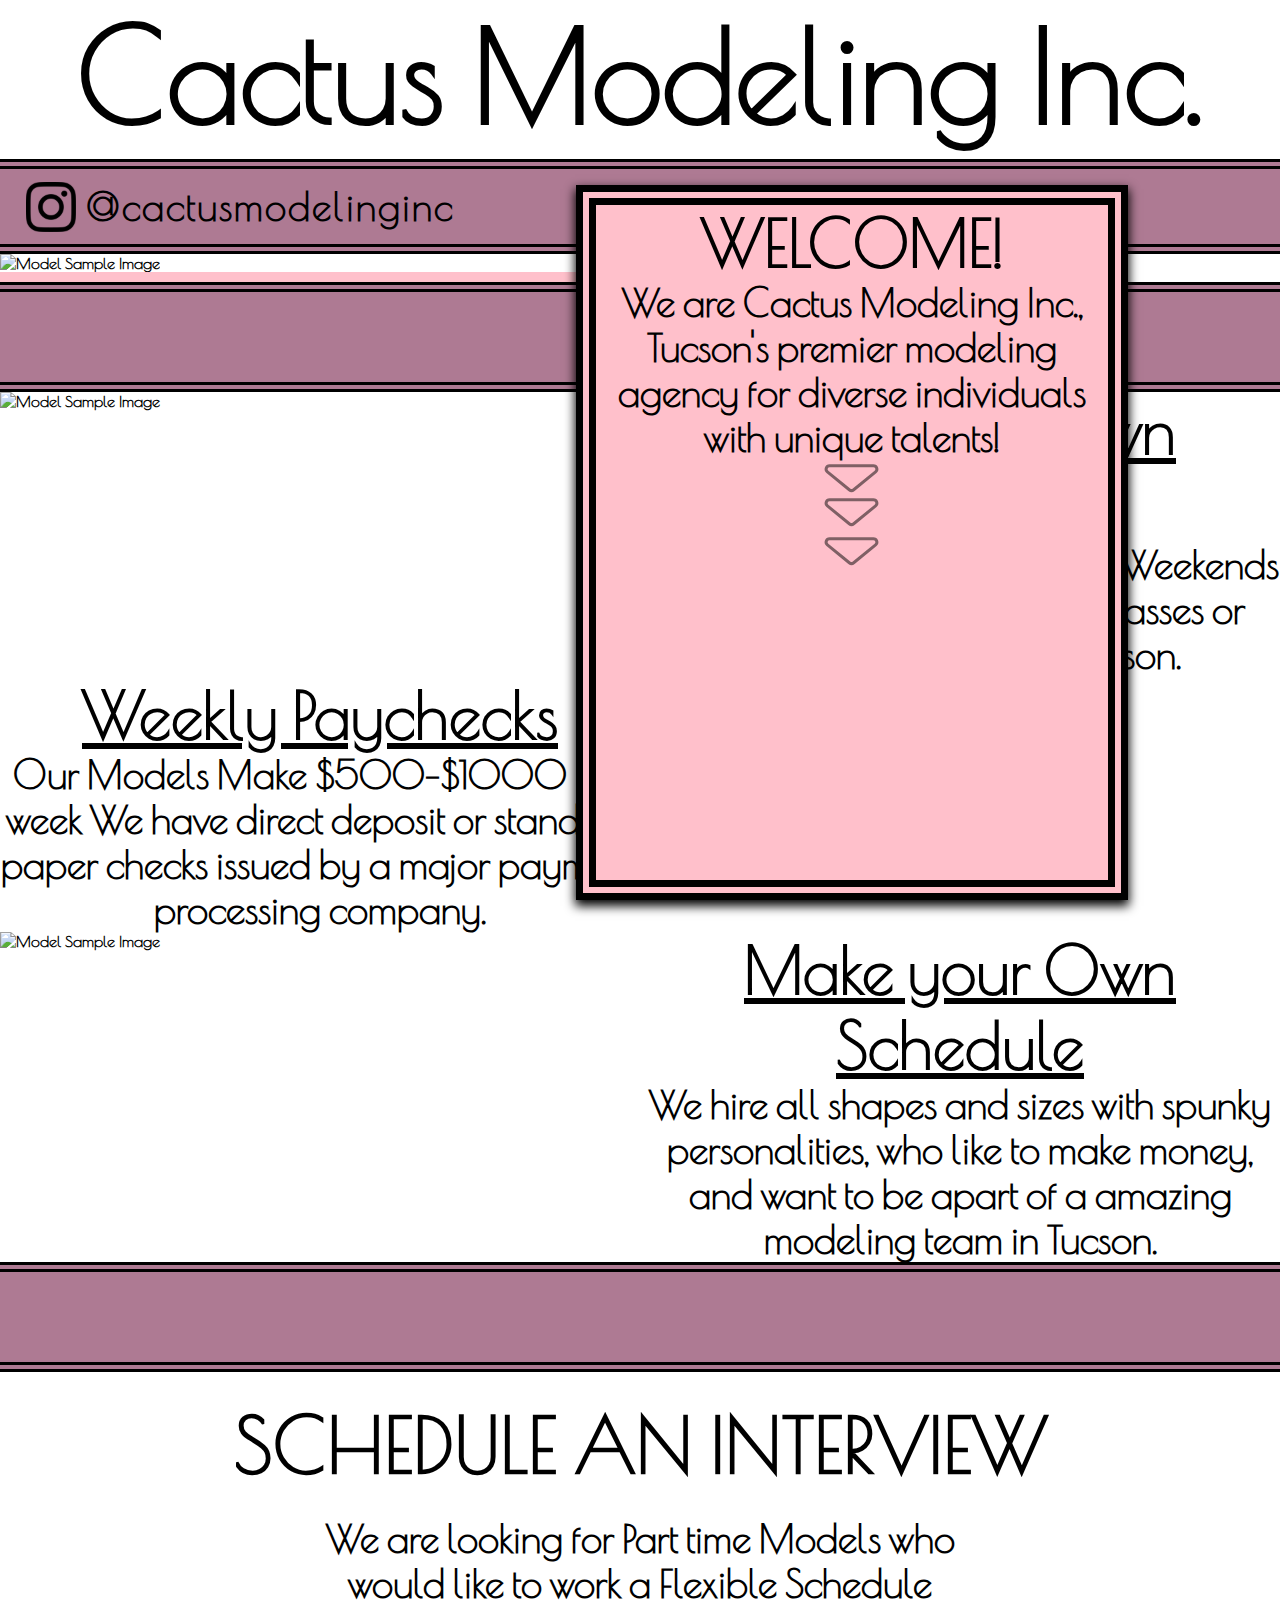
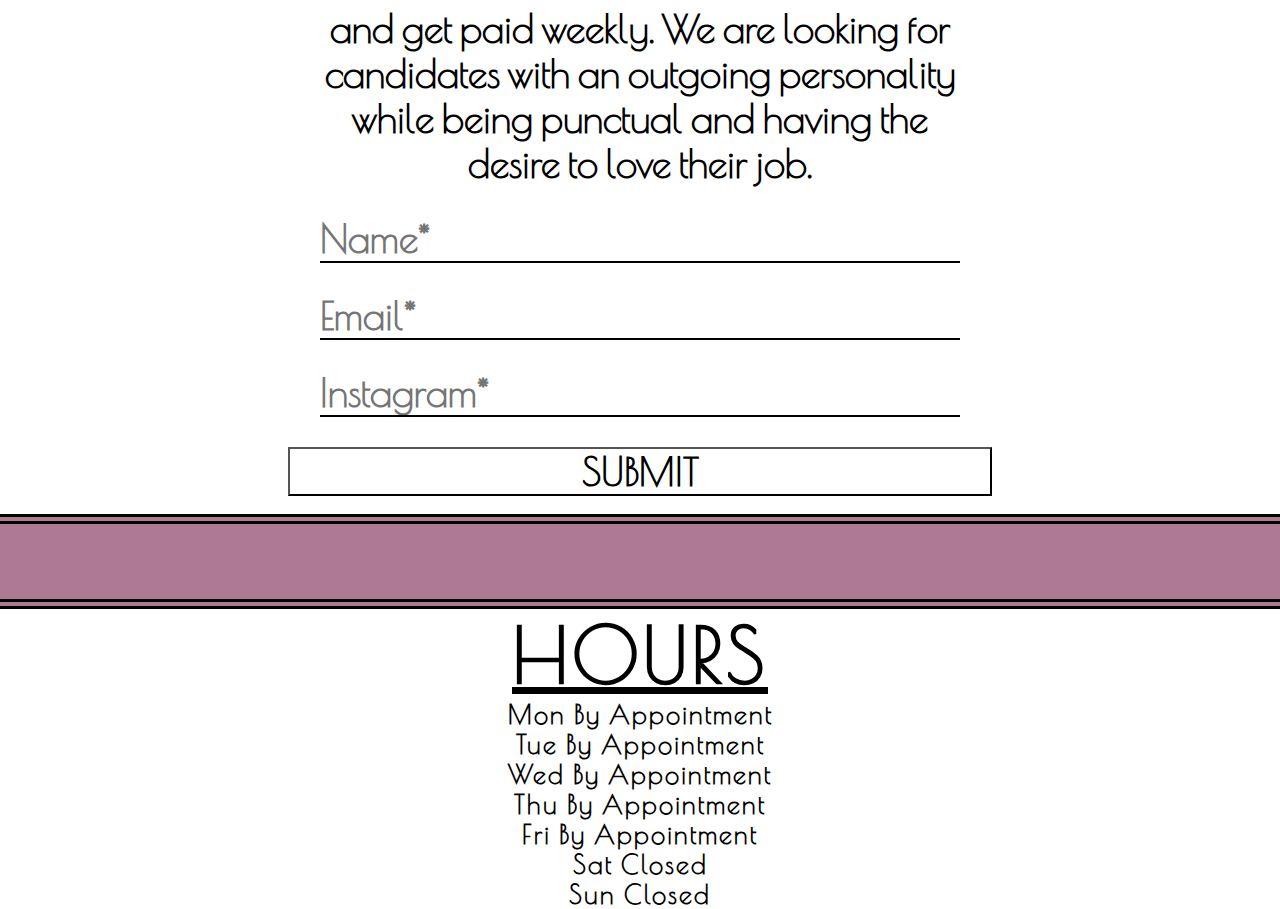
==== index.html @ cb3a9dfe "Init Commit" ====
<!DOCTYPE html>

<html>
    <head>
        <meta charset="utf-8">
        <meta http-equiv="X-UA-Compatible" content="IE=edge">
        <title>Cactus Modeling Redesign</title>
        <meta name="description" content="">
        <meta name="viewport" content="width=device-width, initial-scale=1">
        <link rel="stylesheet" href="styles.css">
        <link href="https://fonts.googleapis.com/css2?family=Poiret+One&display=swap" rel="stylesheet">
        <link rel="stylesheet" href="https://cdn.jsdelivr.net/npm/bootstrap@5.1.3/dist/css/bootstrap.min.css" integrity="sha384-1BmE4kWBq78iYhFldvKuhfTAU6auU8tT94WrHftjDbrCEXSU1oBoqyl2QvZ6jIW3" crossorigin="anonymous">
        <script src="https://cdn.jsdelivr.net/npm/bootstrap@5.1.3/dist/js/bootstrap.bundle.min.js" integrity="sha384-ka7Sk0Gln4gmtz2MlQnikT1wXgYsOg+OMhuP+IlRH9sENBO0LRn5q+8nbTov4+1p" crossorigin="anonymous"></script>
        <script src="https://cdnjs.cloudflare.com/ajax/libs/gsap/3.9.1/gsap.min.js"></script>
        <script src="https://code.jquery.com/jquery-3.6.0.min.js" integrity="sha256-/xUj+3OJU5yExlq6GSYGSHk7tPXikynS7ogEvDej/m4=" crossorigin="anonymous"></script>
        <script src="https://cdn.jsdelivr.net/npm/lax.js" ></script>
    </head>
    <body>

        <!-- Heading: Cactus Modeling Inc. -->
        <header>
            <h1>
                Cactus Modeling Inc.
            </h1>
        </header>

        <!-- Decorative Banner for Instagram logo and Handle -->
        <div class = 'bar'>
            <img src = "instaLogo.svg" style = "width: 50px; height: 50px;">
            <h1 style = 'letter-spacing: 2px; margin-left: 10px;'>@cactusmodelinginc</h1>
        </div>

    <!-- Main Head Grid -->

    <div class = 'mainGrid'>

        <!-- Found this to be easiest for separating the img for JS implementation -->
        <!-- THIS IMAGE IS RESPONSIVE TO PAGE SIZE (width) -->

        <div class = 'imgContainer'>
            <img id = 'mainImg'src = "https://img1.wsimg.com/isteam/stock/o30GPlr/:/rs=h:500,cg:true,m" alt="Model Sample Image">
        </div>


        <div class = "msgBlock" id = "msg">
            <h1>WELCOME!</h1>
            <p>We are Cactus Modeling Inc., Tucson's premier modeling agency for diverse individuals with unique talents!</p>
            <svg class = 'dwn' id = 'dwn'width="128" height="128" viewBox="0 0 128 128" fill="none" xmlns="http://www.w3.org/2000/svg">
                <path d="M65.7093 77.268L87.5846 59.4646C90.1393 57.3855 88.6691 53.25 85.3754 53.25H41.6246C38.3309 53.25 36.8607 57.3855 39.4154 59.4646L61.2907 77.268C62.5774 78.3152 64.4226 78.3152 65.7093 77.268Z" stroke="black" stroke-opacity="0.5" stroke-width="3"/>
                <path d="M65.7093 43.268L87.5846 25.4646C90.1393 23.3855 88.6691 19.25 85.3754 19.25H41.6246C38.3309 19.25 36.8607 23.3855 39.4154 25.4646L61.2907 43.268C62.5774 44.3152 64.4226 44.3152 65.7093 43.268Z" stroke="black" stroke-opacity="0.5" stroke-width="3"/>
                <path d="M65.7093 116.268L87.5846 98.4646C90.1393 96.3855 88.6691 92.25 85.3754 92.25H41.6246C38.3309 92.25 36.8607 96.3855 39.4154 98.4646L61.2907 116.268C62.5774 117.315 64.4226 117.315 65.7093 116.268Z" stroke="black" stroke-opacity="0.5" stroke-width="3"/>
                </svg>      
        </div>
    </div>

    <!-- End Main Grid -->
    <!-- Does not need to be a grid, this is merely due to deprecated code -->

    <!-- Bottom Decorative Bar -->

        <div class="bar" style="height: 10vh;"></div>

    <!-- Body Content -->
    <!-- Contains About information and is grid formatted -->

        <div class="bodyAbout">

            <!-- Section 1 -->

            <img id = 'schedImg' class = 'schedimg' src = 'https://img1.wsimg.com/isteam/stock/6mElWNk/:/rs=w:600,h:300,cg:true,m/cr=w:600,h:300' alt = 'Model Sample Image'>
            <div id = 'sched' class = 'sched'>
                <h4>Make your Own Schedule</h4>
                <article>We are open Days, Nights and Weekends and will work around your classes or other employment in Tucson.</article>
            </div>
    
            <!-- Section 2 -->

            <img id = 'payImg' class = 'payimg' src = 'https://scontent-lax3-2.xx.fbcdn.net/v/t1.6435-9/75317316_746072799243084_6083276147729104896_n.jpg?_nc_cat=103&ccb=1-5&_nc_sid=973b4a&_nc_ohc=EjS8cMcpNF8AX8g_B_d&_nc_ht=scontent-lax3-2.xx&oh=00_AT9akBZhqLbCrSh6t-KjuhTb-KrWsLMNj8kH-TI9qC4bhA&oe=6254D8BB'
                alt = 'Amazing Pay Banner'>
            <div id = 'pay' class = 'pay'>
                <h4>Weekly Paychecks</h4>
                <article>Our Models Make $500-$1000 per week We have direct deposit or standard paper checks issued by a major payment processing company.</article>
            </div>
            
            <!-- Section 3 -->
    
            <img id = 'typesImg' class = 'typesimg' src = 'https://img1.wsimg.com/isteam/stock/5943/:/cr=t:0%25,l:0%25,w:100%25,h:70%25/rs=w:600,h:300,cg:true'  alt = 'Model Sample Image'>
            <div id = 'types' class = 'types'>
                <h4>Make your Own Schedule</h4>
                <article>We hire all shapes and sizes with spunky personalities, who like to make money, and want to be apart of a amazing modeling team in Tucson. </article>
            </div>
        </div>

        <!-- I loved these bars, can you tell? Idk, they look nice! -->

        <div class="bar" style="height: 10vh; margin-bottom: 3vh;"></div>

        <!-- Form that will never get used because the company was shady -->
        <!-- 
            If redone, I would use a Mongon DB to store form submissions 
            Netlify is okay for this deprecated project for now
        -->
        
        <h1 id = 'formHead' style="text-align: center; margin-bottom: 3vh; font-size: 6vw;">SCHEDULE AN INTERVIEW</h1>
        <p id = 'formDesc' class = "contactFormSum">We are looking for Part time Models who would like to work a Flexible Schedule and get paid weekly. We are looking for candidates with an outgoing personality while being punctual and having the desire to love their job.</p>
        <form id = 'form' class = 'center col s1' name="contact" method="POST" data-netlify="true">
            <input type = 'text' class = "contactformInputs" style = 'width:50%; font-size: 25px; margin-top: 30px;' placeholder="Name*">
            <input type = 'text' class = "contactformInputs"  style = 'width:50%; font-size: 25px; margin-top: 30px;' placeholder= "Email*">
            <input type = 'text' class = "contactformInputs"  style = 'width:50%; font-size: 25px; margin-top: 30px;' placeholder="Instagram*">
            <button type = 'submit' class = "contactformSubmit" style=" margin-top: 30px;" placeholder="Name">SUBMIT</button>
        </form>
        
        <!-- ALL. THE. BARS! -->

        <div class = 'bar'></div>

        <!-- Extra info: Hours -->

        <ul class = "hoursList">
            <li><h1 style = "letter-spacing: 3px; text-decoration: underline;">HOURS</h1></li>
            <li>Mon By Appointment</li>
            <li>Tue By Appointment</li>
            <li>Wed By Appointment</li>
            <li>Thu By Appointment</li>
            <li>Fri By Appointment</li>
            <li>Sat Closed</li>
            <li>Sun Closed</li>
        </ul>
        
        <script src="main.js"></script>
    </body>
</html>
---- styles.css ----
*{
    margin: 0px;
    padding: 0px;
    font-weight: 900;
    font-family: 'Poiret One', cursive;
    font-weight: 900 !important;
}

/* Header */

header{
    width: 100%;
    height: fit-content;
    display: flex;
    justify-content: center;
    font-family: 'Poiret One', cursive;
}

header>h1{
    padding-inline-end: 1vw;
    padding-inline-start: 1vw;
    padding-block-end: 1vh;
    font-size: 10vw;
}

/* Image Container */

.imgContainer{
    width: 70%;
    border-right: 10px solid pink;
    border-bottom: 10px solid pink;
}
.msgBlock{
    width: 40%;
    height: 75%;
    background-color: pink;
    position: absolute;
    z-index: 99;
    bottom: 0%;
    left: 45%;
    border: 20px double black;
    font-family: 'Poiret One', cursive;
    font-size: 3vw !important;
    animation: fadeIn 2s;
    text-align: center;
    box-shadow: 0px 5px 10px 1px black;
}
.msgBlock>h1{
    font-size: 5vw;
}

/* The Infamous Bar!!! */

.bar{
    width: 100%;
    height: 75px;
    background-color: rgba(139,65,101, 0.7);
    display: flex;
    justify-content: left;
    align-items: center;
    border-top: 10px double black; border-bottom: 10px double  black;
}

.bar>img{
    margin-left: 2vw;
}
.bar>h1{
    font-size: 3vw !important;
}

/* Body Section */

.bodyAbout{
    display: grid;
    grid-template-columns: repeat(2, 1fr);
    grid-template-rows: auto auto auto;
    grid-template-areas:
    "schedimg sched"
    "pay payimg"
    "typesimg types"
    ;
    font-family: 'Poiret One', cursive;
}

/* Scheduling: Section 1 */

.schedimg{
    width: 100%;
    height: 100%;
    grid-area: schedimg;

}

.sched{
    width: 100%;
    height: auto;
    grid-area: sched;
    text-align: center;
}

/* Pay: Section 2 */

.payimg{
    width: 100%;
    height: 100%;
    height: fit-content;
    grid-area: payimg;

}

.pay{
    width: 100%;
    height: auto;
    grid-area: pay;
    text-align: center;
}

/* Diversity: Section 3 */

.typesimg{
    width: 100%;
    height: 100%;
    grid-area: typesimg;

}

.types{
    width: 100%;
    height: auto;
    grid-area: types;
    text-align: center;
}

/* Body Text Styling */
article{
    font-size: 3vw !important;
    font-weight: 900;
}

p{
    font-size: 3vw !important;
}

h4{
    text-decoration: underline;
    font-weight: 900;
    font-size: 5vw !important;
}

/* Now Useless Form */

.contactFormSum{
    text-align: center;
    width: 50%;
    position: relative;
    left: 25%;
    font-family: 'Poiret One', cursive;
    font-size: 25px;
}

form{
    display: flex;
    flex-wrap: wrap;
    justify-content: center space-between;
    align-items: center; 
    flex-direction: column;
}

.contactformInputs{
    width: 55%;
    height: 50px;
    background-color: rgba(255,255,255,0);
    font-family: 'Poiret One', cursive;
    font-size: 3vw !important;
    flex-basis: 50%;
    border: none;
    border-bottom: 2px solid black;
}

.contactformSubmit{
    width: 55%;
    height: fit-content;
    background-color: rgba(255,255,255,0);
    font-family: 'Poiret One', cursive;
    font-size: 3vw !important;
    margin-bottom: 2vh;
}

.contactformSubmit:hover{
    background-color: rgba(139,65,101, 0.3);
}


/* Hours List  */

.hoursList{
    font-family: 'Poiret One', cursive;
    font-size: 2vw;
    list-style: none;
    letter-spacing: 2px;
    text-align: center;
}
.hoursList>li>h1{
font-size: 6vw !important;
}

/* Scroll Arrow Position */

.dwn{
    position: relative;
    top: -3%;
}

/* Screen Responsivity */

@media only screen and (max-width: 1000px){

    .contactformInputs{
        width: 55%;
        height: 50px;
        background-color: rgba(255,255,255,0);
        font-family: 'Poiret One', cursive;
        font-size: 5vw !important;
        flex-basis: 50%;
        border: none;
        border-bottom: 2px solid black;
    }
    
    .contactformSubmit{
        width: 55%;
        height: fit-content;
        background-color: rgba(255,255,255,0);
        font-family: 'Poiret One', cursive;
        font-size: 5vw !important;
        margin-bottom: 2vh;
    }
    .msgBlock>h1{
        font-size: 10vw !important;
    }
    .bar>h1{
        font-size: 7vw !important;
    }
    h4{
        font-size: 10vw !important;
    }
    nav>.nav>.nav-item>.nav-link{
        font-size: 1rem;
        color: black !important;
    }
    nav{
        border: none !important;
    }
    .mainGrid{
        display: grid;
        grid-template-columns: 100%;
        grid-template-rows: auto auto;
        grid-template-areas:
        "mainImg"
        "msgBox"
        ;
    }
    .bodyAbout{
        display: grid;
        grid-template-columns: 100%;
        grid-template-rows: auto auto auto auto auto auto;
        grid-template-areas:
        "schedimg"
        "sched"
        "payimg"
        "pay"
        "typesimg"
        "types"
        ;
        font-family: 'Poiret One', cursive;
        text-align: justify;
    }
    .imgContainer{
        border: none;
        grid-area: mainImg;
        width: 100%;
        height: 100%;
    }
    .imgContainer>img{
        width: 100%;
        height: 100%;
    }
    .msgBlock{
        width: 100%;
        height: fit-content;
        background-color: pink;
        border: 20px double black;
        font-family: 'Poiret One', cursive;
        font-size: 5vw !important;
        animation: fadeIn 2s;
        text-align: center;
        line-height: unset;
        grid-area: msgBox !important;
        position: unset;
    }
    .bar:nth-of-type(3){
        margin-top: 10px;
    }
    article{
        font-size: 5vw !important;
    }
    P{
        font-size: 5vw !important;
    }
    .hoursList{
        font-size: 5vw !important;
    }
    .dwn{
        top: -10px;
    }
}
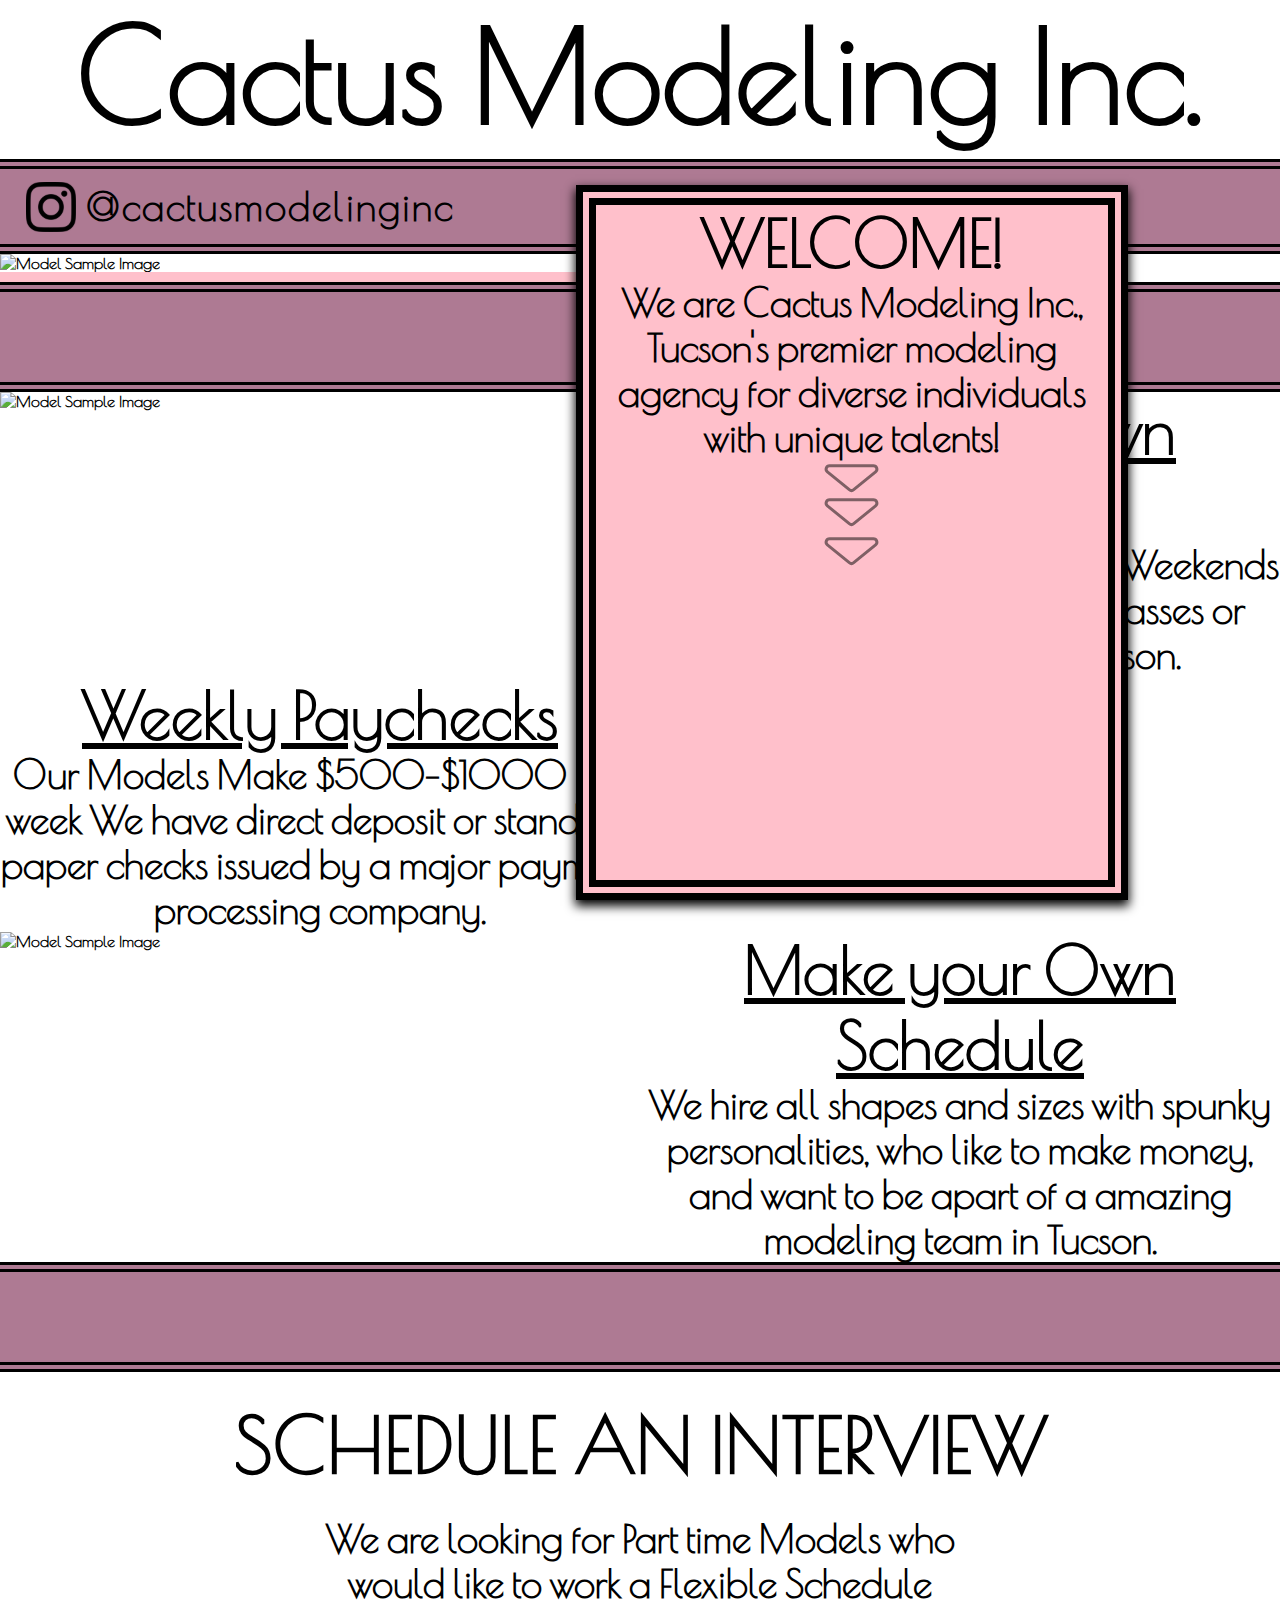
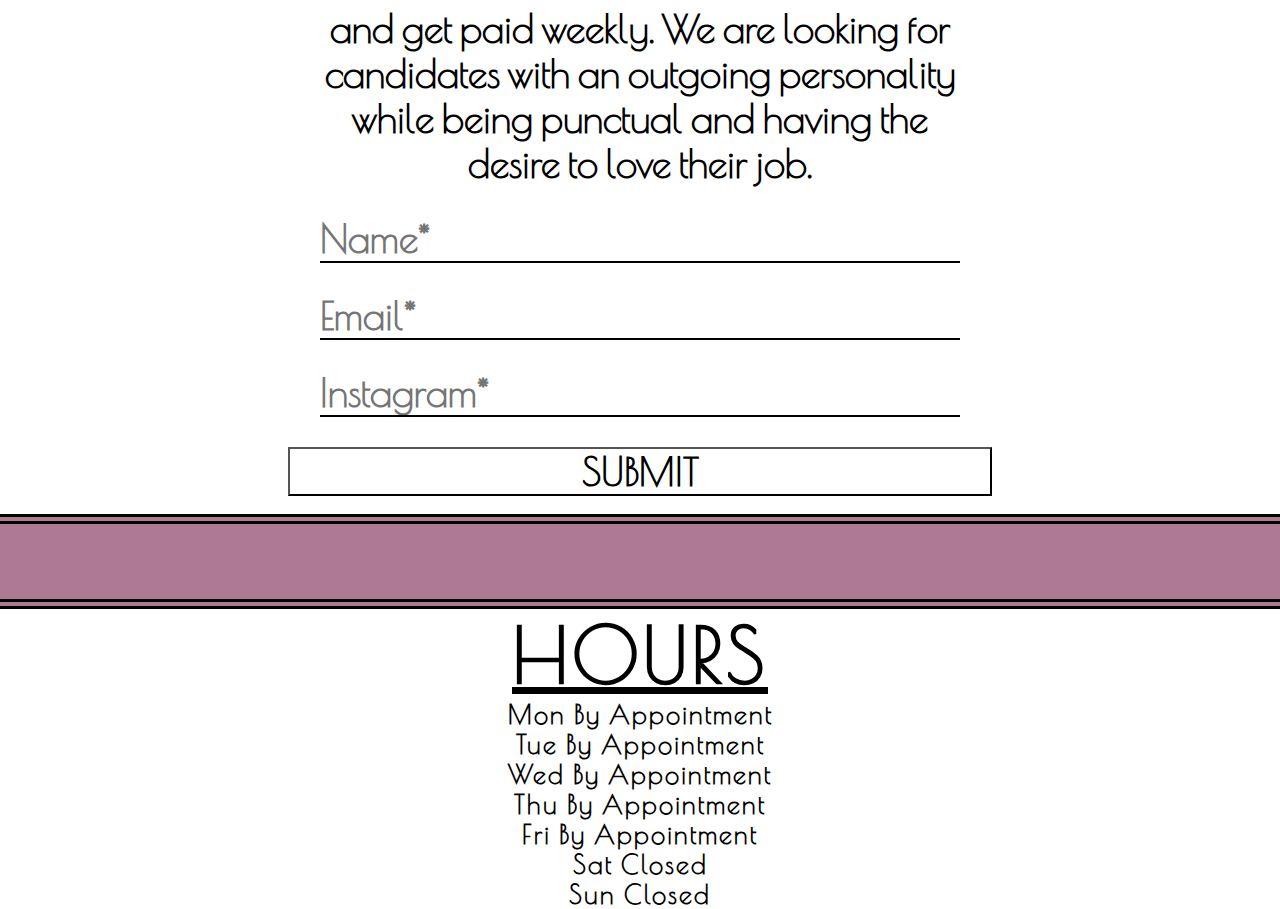
==== commit 1ea0d3f3: "Styles" ====
--- a/index.html
+++ b/index.html
@@ -7,7 +7,7 @@
         <title>Cactus Modeling Redesign</title>
         <meta name="description" content="">
         <meta name="viewport" content="width=device-width, initial-scale=1">
-        <link rel="stylesheet" href="styles.css">
+        <link rel="stylesheet" href="main.css">
         <link href="https://fonts.googleapis.com/css2?family=Poiret+One&display=swap" rel="stylesheet">
         <link rel="stylesheet" href="https://cdn.jsdelivr.net/npm/bootstrap@5.1.3/dist/css/bootstrap.min.css" integrity="sha384-1BmE4kWBq78iYhFldvKuhfTAU6auU8tT94WrHftjDbrCEXSU1oBoqyl2QvZ6jIW3" crossorigin="anonymous">
         <script src="https://cdn.jsdelivr.net/npm/bootstrap@5.1.3/dist/js/bootstrap.bundle.min.js" integrity="sha384-ka7Sk0Gln4gmtz2MlQnikT1wXgYsOg+OMhuP+IlRH9sENBO0LRn5q+8nbTov4+1p" crossorigin="anonymous"></script>
--- a/main.css
+++ b/main.css
@@ -0,0 +1,315 @@
+*{
+    margin: 0px;
+    padding: 0px;
+    font-weight: 900;
+    font-family: 'Poiret One', cursive;
+    font-weight: 900 !important;
+}
+
+/* Header */
+
+header{
+    width: 100%;
+    height: fit-content;
+    display: flex;
+    justify-content: center;
+    font-family: 'Poiret One', cursive;
+}
+
+header>h1{
+    padding-inline-end: 1vw;
+    padding-inline-start: 1vw;
+    padding-block-end: 1vh;
+    font-size: 10vw;
+}
+
+/* Image Container */
+
+.imgContainer{
+    width: 70%;
+    border-right: 10px solid pink;
+    border-bottom: 10px solid pink;
+}
+.msgBlock{
+    width: 40%;
+    height: 75%;
+    background-color: pink;
+    position: absolute;
+    z-index: 99;
+    bottom: 0%;
+    left: 45%;
+    border: 20px double black;
+    font-family: 'Poiret One', cursive;
+    font-size: 3vw !important;
+    animation: fadeIn 2s;
+    text-align: center;
+    box-shadow: 0px 5px 10px 1px black;
+}
+.msgBlock>h1{
+    font-size: 5vw;
+}
+
+/* The Infamous Bar!!! */
+
+.bar{
+    width: 100%;
+    height: 75px;
+    background-color: rgba(139,65,101, 0.7);
+    display: flex;
+    justify-content: left;
+    align-items: center;
+    border-top: 10px double black; border-bottom: 10px double  black;
+}
+
+.bar>img{
+    margin-left: 2vw;
+}
+.bar>h1{
+    font-size: 3vw !important;
+}
+
+/* Body Section */
+
+.bodyAbout{
+    display: grid;
+    grid-template-columns: repeat(2, 1fr);
+    grid-template-rows: auto auto auto;
+    grid-template-areas:
+    "schedimg sched"
+    "pay payimg"
+    "typesimg types"
+    ;
+    font-family: 'Poiret One', cursive;
+}
+
+/* Scheduling: Section 1 */
+
+.schedimg{
+    width: 100%;
+    height: 100%;
+    grid-area: schedimg;
+
+}
+
+.sched{
+    width: 100%;
+    height: auto;
+    grid-area: sched;
+    text-align: center;
+}
+
+/* Pay: Section 2 */
+
+.payimg{
+    width: 100%;
+    height: 100%;
+    height: fit-content;
+    grid-area: payimg;
+
+}
+
+.pay{
+    width: 100%;
+    height: auto;
+    grid-area: pay;
+    text-align: center;
+}
+
+/* Diversity: Section 3 */
+
+.typesimg{
+    width: 100%;
+    height: 100%;
+    grid-area: typesimg;
+
+}
+
+.types{
+    width: 100%;
+    height: auto;
+    grid-area: types;
+    text-align: center;
+}
+
+/* Body Text Styling */
+article{
+    font-size: 3vw !important;
+    font-weight: 900;
+}
+
+p{
+    font-size: 3vw !important;
+}
+
+h4{
+    text-decoration: underline;
+    font-weight: 900;
+    font-size: 5vw !important;
+}
+
+/* Now Useless Form */
+
+.contactFormSum{
+    text-align: center;
+    width: 50%;
+    position: relative;
+    left: 25%;
+    font-family: 'Poiret One', cursive;
+    font-size: 25px;
+}
+
+form{
+    display: flex;
+    flex-wrap: wrap;
+    justify-content: center space-between;
+    align-items: center; 
+    flex-direction: column;
+}
+
+.contactformInputs{
+    width: 55%;
+    height: 50px;
+    background-color: rgba(255,255,255,0);
+    font-family: 'Poiret One', cursive;
+    font-size: 3vw !important;
+    flex-basis: 50%;
+    border: none;
+    border-bottom: 2px solid black;
+}
+
+.contactformSubmit{
+    width: 55%;
+    height: fit-content;
+    background-color: rgba(255,255,255,0);
+    font-family: 'Poiret One', cursive;
+    font-size: 3vw !important;
+    margin-bottom: 2vh;
+}
+
+.contactformSubmit:hover{
+    background-color: rgba(139,65,101, 0.3);
+}
+
+
+/* Hours List  */
+
+.hoursList{
+    font-family: 'Poiret One', cursive;
+    font-size: 2vw;
+    list-style: none;
+    letter-spacing: 2px;
+    text-align: center;
+}
+.hoursList>li>h1{
+font-size: 6vw !important;
+}
+
+/* Scroll Arrow Position */
+
+.dwn{
+    position: relative;
+    top: -3%;
+}
+
+/* Screen Responsivity */
+
+@media only screen and (max-width: 1000px){
+
+    .contactformInputs{
+        width: 55%;
+        height: 50px;
+        background-color: rgba(255,255,255,0);
+        font-family: 'Poiret One', cursive;
+        font-size: 5vw !important;
+        flex-basis: 50%;
+        border: none;
+        border-bottom: 2px solid black;
+    }
+    
+    .contactformSubmit{
+        width: 55%;
+        height: fit-content;
+        background-color: rgba(255,255,255,0);
+        font-family: 'Poiret One', cursive;
+        font-size: 5vw !important;
+        margin-bottom: 2vh;
+    }
+    .msgBlock>h1{
+        font-size: 10vw !important;
+    }
+    .bar>h1{
+        font-size: 7vw !important;
+    }
+    h4{
+        font-size: 10vw !important;
+    }
+    nav>.nav>.nav-item>.nav-link{
+        font-size: 1rem;
+        color: black !important;
+    }
+    nav{
+        border: none !important;
+    }
+    .mainGrid{
+        display: grid;
+        grid-template-columns: 100%;
+        grid-template-rows: auto auto;
+        grid-template-areas:
+        "mainImg"
+        "msgBox"
+        ;
+    }
+    .bodyAbout{
+        display: grid;
+        grid-template-columns: 100%;
+        grid-template-rows: auto auto auto auto auto auto;
+        grid-template-areas:
+        "schedimg"
+        "sched"
+        "payimg"
+        "pay"
+        "typesimg"
+        "types"
+        ;
+        font-family: 'Poiret One', cursive;
+        text-align: justify;
+    }
+    .imgContainer{
+        border: none;
+        grid-area: mainImg;
+        width: 100%;
+        height: 100%;
+    }
+    .imgContainer>img{
+        width: 100%;
+        height: 100%;
+    }
+    .msgBlock{
+        width: 100%;
+        height: fit-content;
+        background-color: pink;
+        border: 20px double black;
+        font-family: 'Poiret One', cursive;
+        font-size: 5vw !important;
+        animation: fadeIn 2s;
+        text-align: center;
+        line-height: unset;
+        grid-area: msgBox !important;
+        position: unset;
+    }
+    .bar:nth-of-type(3){
+        margin-top: 10px;
+    }
+    article{
+        font-size: 5vw !important;
+    }
+    P{
+        font-size: 5vw !important;
+    }
+    .hoursList{
+        font-size: 5vw !important;
+    }
+    .dwn{
+        top: -10px;
+    }
+}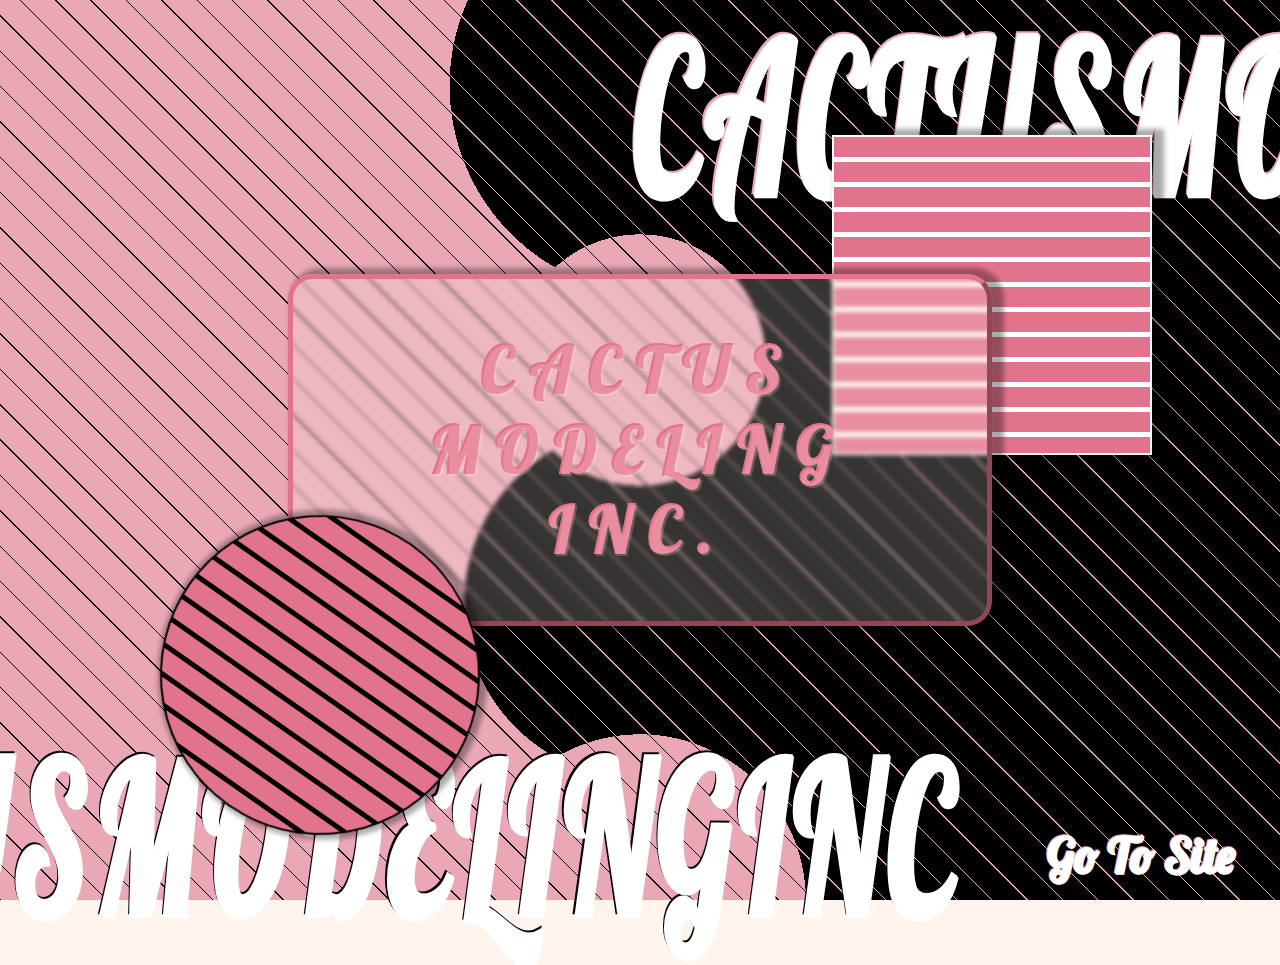
==== commit 16692153: "Fix" ====
--- a/index.html
+++ b/index.html
@@ -1,132 +1,41 @@
 <!DOCTYPE html>
-
 <html>
     <head>
         <meta charset="utf-8">
         <meta http-equiv="X-UA-Compatible" content="IE=edge">
-        <title>Cactus Modeling Redesign</title>
+        <title>CactusModelingInc. Redesign</title>
         <meta name="description" content="">
+        <script src="https://cdnjs.cloudflare.com/ajax/libs/jquery/3.6.0/jquery.min.js" integrity="sha512-894YE6QWD5I59HgZOGReFYm4dnWc1Qt5NtvYSaNcOP+u1T9qYdvdihz0PPSiiqn/+/3e7Jo4EaG7TubfWGUrMQ==" crossorigin="anonymous" referrerpolicy="no-referrer"></script>
         <meta name="viewport" content="width=device-width, initial-scale=1">
-        <link rel="stylesheet" href="main.css">
-        <link href="https://fonts.googleapis.com/css2?family=Poiret+One&display=swap" rel="stylesheet">
-        <link rel="stylesheet" href="https://cdn.jsdelivr.net/npm/bootstrap@5.1.3/dist/css/bootstrap.min.css" integrity="sha384-1BmE4kWBq78iYhFldvKuhfTAU6auU8tT94WrHftjDbrCEXSU1oBoqyl2QvZ6jIW3" crossorigin="anonymous">
-        <script src="https://cdn.jsdelivr.net/npm/bootstrap@5.1.3/dist/js/bootstrap.bundle.min.js" integrity="sha384-ka7Sk0Gln4gmtz2MlQnikT1wXgYsOg+OMhuP+IlRH9sENBO0LRn5q+8nbTov4+1p" crossorigin="anonymous"></script>
-        <script src="https://cdnjs.cloudflare.com/ajax/libs/gsap/3.9.1/gsap.min.js"></script>
-        <script src="https://code.jquery.com/jquery-3.6.0.min.js" integrity="sha256-/xUj+3OJU5yExlq6GSYGSHk7tPXikynS7ogEvDej/m4=" crossorigin="anonymous"></script>
-        <script src="https://cdn.jsdelivr.net/npm/lax.js" ></script>
+        <link rel="preconnect" href="https://fonts.googleapis.com">
+<link rel="preconnect" href="https://fonts.gstatic.com" crossorigin>
+<link href="https://fonts.googleapis.com/css2?family=Edu+VIC+WA+NT+Beginner&display=swap" rel="stylesheet">
+<link rel="preconnect" href="https://fonts.googleapis.com">
+<link rel="preconnect" href="https://fonts.gstatic.com" crossorigin>
+<link href="https://fonts.googleapis.com/css2?family=Lobster&display=swap" rel="stylesheet">
+        <link rel="stylesheet" href="./landing.css">
     </head>
     <body>
+        <div class = "landing-container">
+            <div class = "nav-container">
+                <ul class = "nav-list">
+                    <li><a href = "home.html" class = 'link'>Go To Site</a></li>
+                </ul>
+            </div>
+            <div class = 'landing-body'>
+                <div class = 'backdrop-container'>
+                </div>
+                <div class = 'img-container'>
+                    <h2>CACTUS<br>MODELING<br>INC.</h2>
+                </div>
 
-        <!-- Heading: Cactus Modeling Inc. -->
-        <header>
-            <h1>
-                Cactus Modeling Inc.
-            </h1>
-        </header>
-
-        <!-- Decorative Banner for Instagram logo and Handle -->
-        <div class = 'bar'>
-            <img src = "instaLogo.svg" style = "width: 50px; height: 50px;">
-            <h1 style = 'letter-spacing: 2px; margin-left: 10px;'>@cactusmodelinginc</h1>
+                <div class = 'backdrop-container-2'>
+                </div>
+            </div>
+            <h1>CACTUSMODELINGINC</h1>
+            <h1>CACTUSMODELINGINC</h1>
         </div>
-
-    <!-- Main Head Grid -->
-
-    <div class = 'mainGrid'>
-
-        <!-- Found this to be easiest for separating the img for JS implementation -->
-        <!-- THIS IMAGE IS RESPONSIVE TO PAGE SIZE (width) -->
-
-        <div class = 'imgContainer'>
-            <img id = 'mainImg'src = "https://img1.wsimg.com/isteam/stock/o30GPlr/:/rs=h:500,cg:true,m" alt="Model Sample Image">
-        </div>
-
-
-        <div class = "msgBlock" id = "msg">
-            <h1>WELCOME!</h1>
-            <p>We are Cactus Modeling Inc., Tucson's premier modeling agency for diverse individuals with unique talents!</p>
-            <svg class = 'dwn' id = 'dwn'width="128" height="128" viewBox="0 0 128 128" fill="none" xmlns="http://www.w3.org/2000/svg">
-                <path d="M65.7093 77.268L87.5846 59.4646C90.1393 57.3855 88.6691 53.25 85.3754 53.25H41.6246C38.3309 53.25 36.8607 57.3855 39.4154 59.4646L61.2907 77.268C62.5774 78.3152 64.4226 78.3152 65.7093 77.268Z" stroke="black" stroke-opacity="0.5" stroke-width="3"/>
-                <path d="M65.7093 43.268L87.5846 25.4646C90.1393 23.3855 88.6691 19.25 85.3754 19.25H41.6246C38.3309 19.25 36.8607 23.3855 39.4154 25.4646L61.2907 43.268C62.5774 44.3152 64.4226 44.3152 65.7093 43.268Z" stroke="black" stroke-opacity="0.5" stroke-width="3"/>
-                <path d="M65.7093 116.268L87.5846 98.4646C90.1393 96.3855 88.6691 92.25 85.3754 92.25H41.6246C38.3309 92.25 36.8607 96.3855 39.4154 98.4646L61.2907 116.268C62.5774 117.315 64.4226 117.315 65.7093 116.268Z" stroke="black" stroke-opacity="0.5" stroke-width="3"/>
-                </svg>      
-        </div>
-    </div>
-
-    <!-- End Main Grid -->
-    <!-- Does not need to be a grid, this is merely due to deprecated code -->
-
-    <!-- Bottom Decorative Bar -->
-
-        <div class="bar" style="height: 10vh;"></div>
-
-    <!-- Body Content -->
-    <!-- Contains About information and is grid formatted -->
-
-        <div class="bodyAbout">
-
-            <!-- Section 1 -->
-
-            <img id = 'schedImg' class = 'schedimg' src = 'https://img1.wsimg.com/isteam/stock/6mElWNk/:/rs=w:600,h:300,cg:true,m/cr=w:600,h:300' alt = 'Model Sample Image'>
-            <div id = 'sched' class = 'sched'>
-                <h4>Make your Own Schedule</h4>
-                <article>We are open Days, Nights and Weekends and will work around your classes or other employment in Tucson.</article>
-            </div>
-    
-            <!-- Section 2 -->
-
-            <img id = 'payImg' class = 'payimg' src = 'https://scontent-lax3-2.xx.fbcdn.net/v/t1.6435-9/75317316_746072799243084_6083276147729104896_n.jpg?_nc_cat=103&ccb=1-5&_nc_sid=973b4a&_nc_ohc=EjS8cMcpNF8AX8g_B_d&_nc_ht=scontent-lax3-2.xx&oh=00_AT9akBZhqLbCrSh6t-KjuhTb-KrWsLMNj8kH-TI9qC4bhA&oe=6254D8BB'
-                alt = 'Amazing Pay Banner'>
-            <div id = 'pay' class = 'pay'>
-                <h4>Weekly Paychecks</h4>
-                <article>Our Models Make $500-$1000 per week We have direct deposit or standard paper checks issued by a major payment processing company.</article>
-            </div>
-            
-            <!-- Section 3 -->
-    
-            <img id = 'typesImg' class = 'typesimg' src = 'https://img1.wsimg.com/isteam/stock/5943/:/cr=t:0%25,l:0%25,w:100%25,h:70%25/rs=w:600,h:300,cg:true'  alt = 'Model Sample Image'>
-            <div id = 'types' class = 'types'>
-                <h4>Make your Own Schedule</h4>
-                <article>We hire all shapes and sizes with spunky personalities, who like to make money, and want to be apart of a amazing modeling team in Tucson. </article>
-            </div>
-        </div>
-
-        <!-- I loved these bars, can you tell? Idk, they look nice! -->
-
-        <div class="bar" style="height: 10vh; margin-bottom: 3vh;"></div>
-
-        <!-- Form that will never get used because the company was shady -->
-        <!-- 
-            If redone, I would use a Mongon DB to store form submissions 
-            Netlify is okay for this deprecated project for now
-        -->
         
-        <h1 id = 'formHead' style="text-align: center; margin-bottom: 3vh; font-size: 6vw;">SCHEDULE AN INTERVIEW</h1>
-        <p id = 'formDesc' class = "contactFormSum">We are looking for Part time Models who would like to work a Flexible Schedule and get paid weekly. We are looking for candidates with an outgoing personality while being punctual and having the desire to love their job.</p>
-        <form id = 'form' class = 'center col s1' name="contact" method="POST" data-netlify="true">
-            <input type = 'text' class = "contactformInputs" style = 'width:50%; font-size: 25px; margin-top: 30px;' placeholder="Name*">
-            <input type = 'text' class = "contactformInputs"  style = 'width:50%; font-size: 25px; margin-top: 30px;' placeholder= "Email*">
-            <input type = 'text' class = "contactformInputs"  style = 'width:50%; font-size: 25px; margin-top: 30px;' placeholder="Instagram*">
-            <button type = 'submit' class = "contactformSubmit" style=" margin-top: 30px;" placeholder="Name">SUBMIT</button>
-        </form>
-        
-        <!-- ALL. THE. BARS! -->
-
-        <div class = 'bar'></div>
-
-        <!-- Extra info: Hours -->
-
-        <ul class = "hoursList">
-            <li><h1 style = "letter-spacing: 3px; text-decoration: underline;">HOURS</h1></li>
-            <li>Mon By Appointment</li>
-            <li>Tue By Appointment</li>
-            <li>Wed By Appointment</li>
-            <li>Thu By Appointment</li>
-            <li>Fri By Appointment</li>
-            <li>Sat Closed</li>
-            <li>Sun Closed</li>
-        </ul>
-        
-        <script src="main.js"></script>
+        <script src="landing.js"></script>
     </body>
 </html>--- a/landing.css
+++ b/landing.css
@@ -0,0 +1,251 @@
+*{
+    margin: 0px;
+    padding: 0px;
+    box-sizing: border-box;
+    font-family: 'Lobster', cursive;
+}
+body{
+    background-color:	#fff5ee;
+    overflow: hidden;
+}
+.landing-container{
+    background: 
+    repeating-linear-gradient(	45deg,		black, 			black 1px, transparent 1px, transparent 25px),
+    radial-gradient(circle at 50% 40%, #eaa8b7 0%,#eaa8b7 15%, transparent 15%, transparent 100%),
+    radial-gradient(circle at 50% 100%, #eaa8b7 0%,#eaa8b7 15%, transparent 15%, transparent 100%),
+
+    repeating-linear-gradient(	45deg,		#eaa8b7, 			#eaa8b7 2px, transparent 2px, transparent 25px),
+    radial-gradient(circle at 51.5% 9.5%, black 0%, black 20%, transparent 10%, transparent 100%),
+    radial-gradient(circle at 50% 67%, black 0%, black 20%, transparent 10%, transparent 100%),
+    linear-gradient(90deg,	#eaa8b7 0%, 	#eaa8b7 50%, black 50%, black 100%);
+    
+    ;
+    width: 100%;
+    display: grid;
+    grid-template-columns: 1;
+    grid-template-rows: 90vh 10vh;
+}
+.img-container{
+    display: flex;
+    align-items: center;
+    width: 50vw;
+    border: 5px outset #e2738c;
+    aspect-ratio: 2;
+    position: absolute;
+    left: 50%;
+    top: 50%;
+    z-index: 2;
+    box-shadow: 7px -1px 5px 5px rgba(0, 0, 0, 0.333)    ;
+    transform: translate(-50%, -50%);
+    background-color: #fff5ee36;
+    backdrop-filter: blur(2px);
+    border-radius: 25px;
+}
+.img-container>h2{
+    font-size: 5em;
+    width: 100%;
+    text-align: center;
+    color: transparent;
+    text-shadow: 1px 1px #fff5ee36, -1px -1px #e2738c;
+    letter-spacing: 0.25em;
+}
+h1{
+    z-index: 0;
+    color: white;
+    font-size: 8rem;
+    position: absolute;
+    left: -20%;
+    bottom: 0%;
+    transform: scaleY(2) scaleX(1.25);
+    letter-spacing: 0.05em;
+    text-shadow: 1px 1px white, -1px -1px black;
+}
+h1:nth-of-type(2n){
+    transform: scaleY(2) scaleX(1.25);
+    left: 60%;
+    bottom:80%;
+    z-index: 0;
+    text-shadow: 1px 1px white, -1px -1px #eaa8b7;
+}
+.landing-img:before{
+    width: 50vw;
+    aspect-ratio: 1;
+    content: "";
+    background-color: red;
+}
+.nav-container{
+    grid-column: 1;
+    grid-row: 2;
+    display: flex;
+    flex-direction: row;
+    align-items: center;
+    background-color: transparent;
+    color: white;
+    justify-self: flex-end;
+    margin-right: 2.5%;
+    font-size: 3rem;
+    padding: 1%;
+}
+.backdrop-container{
+    box-shadow: 2px -2px 5px 5px rgba(0, 0, 0, 0.333)    ;
+    border-radius: 50%;
+    z-index: 3;
+    position: absolute;
+    left: 25%;
+    top: 75%;
+    transform: translate(-50%, -50%) rotate(35deg);
+    content: '';
+    width: 15vw;
+    aspect-ratio: 1;
+    border: 2px solid black;
+    background: repeating-linear-gradient(		#e2738c, 		#e2738c 20px, black 20px, black 25px);
+}
+.backdrop-container-2{
+    box-shadow: 7px -1px 5px 5px rgba(0, 0, 0, 0.333)    ;
+    z-index: 1;
+    position: absolute;
+    left: 65%;
+    top: 15%;
+    content: '';
+    width: 15vw;
+    aspect-ratio: 1;
+    border: 2px solid white;
+    background: repeating-linear-gradient(		#e2738c, 		#e2738c 20px, white 20px, white 25px);
+}
+.nav-list{
+    list-style: none;
+}
+.nav-list>li{
+    font-weight: 1000;
+}
+.nav-list>li>.link{
+    text-decoration: none;
+    color: white;
+    transition: all 150ms ease-in-out;
+    text-shadow: 1px 1px white, -1px -1px #eaa8b7;
+
+}
+.nav-list>li>.link:hover{
+    color: #e2738c !important;
+}
+.nav-list>li>.link:visited{
+    color: white;
+}
+.landing-body{
+    grid-column: 1;
+    grid-row: 1;
+}
+
+@media only screen and (max-width: 1780px){
+    h1{
+        font-size: 7em;
+    }
+}
+@media only screen and (max-width: 1780px){
+    h1{
+        font-size: 7em;
+    }
+}
+@media only screen and (max-width: 1600px){
+    h1{
+        font-size: 6.5em !important;
+    }
+    .img-container>h2{
+        font-size: 4em;
+    }
+    .backdrop-container, .backdrop-container-2{
+        width: 25vw;
+    }
+    .img-container{
+        width: 55vw;
+    }
+}
+@media only screen and (max-width: 1220px){
+    h1{
+        font-size: 5.5em !important;
+    }
+    .backdrop-container{
+        left: 25%;
+        top: 65%;
+    }
+    .backdrop-container-2{
+        top: 20%;
+    }
+    .img-container>h2{
+        font-size: 3em;
+    }
+}
+@media only screen and (max-width: 1080px){
+    h1{
+        bottom: 15%;
+    }
+    h1:nth-of-type(2n){
+        top: 10%;
+    }
+
+}
+@media only screen and (max-width: 880px){
+    h1{
+        font-size: 7em;
+    }
+    .backdrop-container{
+        left: 20%;
+        top: 70%;
+    }
+    .backdrop-container-2{
+        top: 25%;
+        left: 70%;
+    }
+    .img-container{
+        width: 55vw;
+        aspect-ratio: 1;
+        background-position: 50% 50%;
+    }
+}
+@media only screen and (max-width: 880px){
+    h1{
+        left: -47%;
+    }
+    h1:nth-of-type(2n){
+        left: 30%;
+    }
+
+}
+@media only screen and (max-width: 700px){
+    h1{
+        left: -55%;
+    }
+    h1:nth-of-type(2n){
+        left: 55%;
+    }
+    .landing-container{
+        background: 
+        repeating-linear-gradient(	45deg,		black, 			black 1px, transparent 1px, transparent 25px),
+        radial-gradient(circle at 50% 40%, #eaa8b7 0%,#eaa8b7 15%, transparent 15%, transparent 100%),
+        radial-gradient(circle at 50% 100%, #eaa8b7 0%,#eaa8b7 15%, transparent 15%, transparent 100%),
+    
+        repeating-linear-gradient(	45deg,		#eaa8b7, 			#eaa8b7 2px, transparent 2px, transparent 25px),
+        radial-gradient(circle at 51.5% 9.5%, black 0%, black 25%, transparent 10%, transparent 100%),
+        radial-gradient(circle at 50% 67%, black 0%, black 25%, transparent 10%, transparent 100%),
+        linear-gradient(90deg,	#eaa8b7 0%, 	#eaa8b7 50%, black 50%, black 100%);
+        
+        ;
+    }
+}
+
+@media only screen and (max-width: 600px){
+    .backdrop-container{
+        left: 20%;
+        top: 70%;
+        width: 45vw;
+    }
+    .backdrop-container-2{
+        width: 45vw;
+        top: 20%;
+        left: 55%;
+    }
+    .img-container{
+        width: 65vw;
+        aspect-ratio: 1;
+    }
+}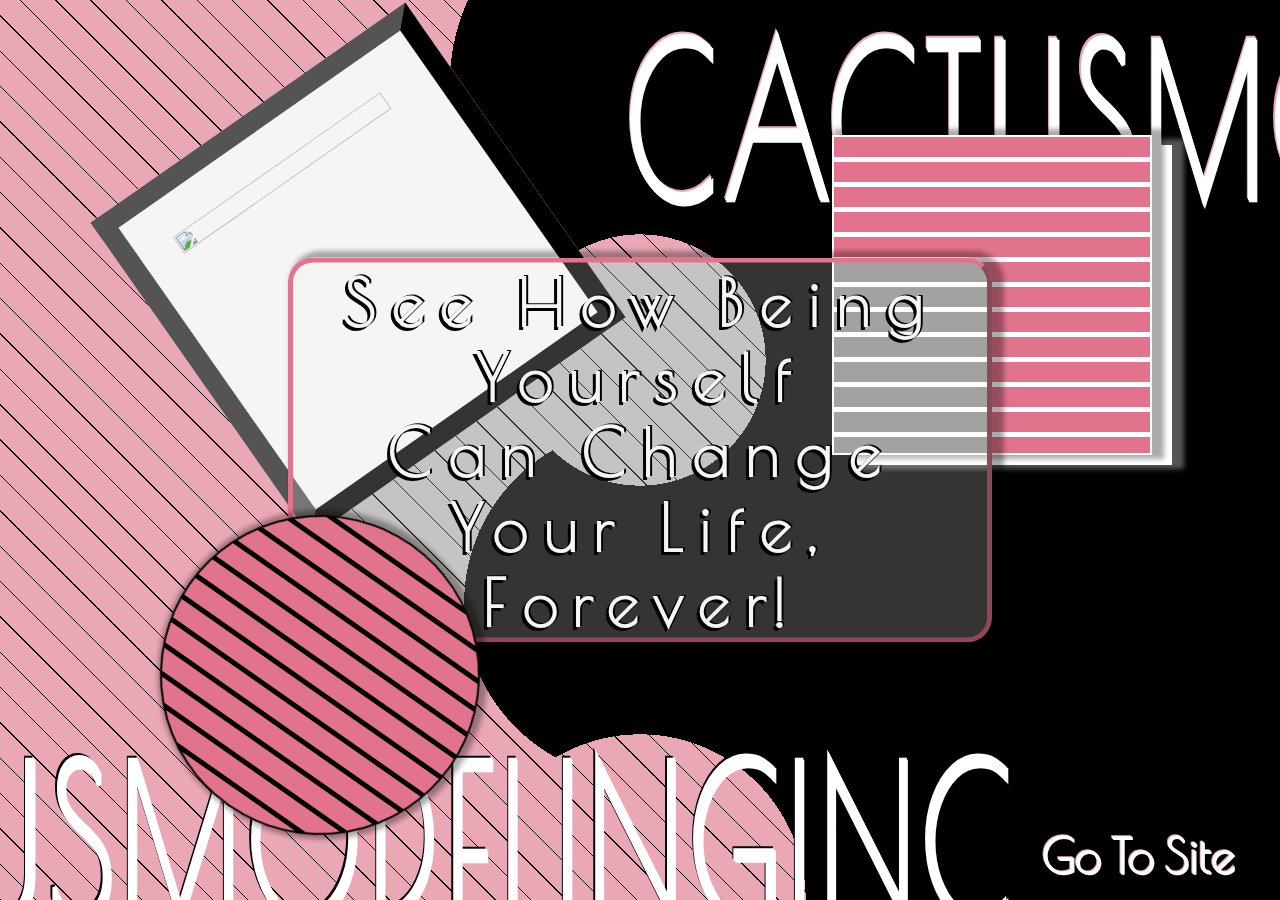
==== commit 2494e00c: "Landing Resp" ====
--- a/index.html
+++ b/index.html
@@ -12,7 +12,10 @@
 <link href="https://fonts.googleapis.com/css2?family=Edu+VIC+WA+NT+Beginner&display=swap" rel="stylesheet">
 <link rel="preconnect" href="https://fonts.googleapis.com">
 <link rel="preconnect" href="https://fonts.gstatic.com" crossorigin>
-<link href="https://fonts.googleapis.com/css2?family=Lobster&display=swap" rel="stylesheet">
+<link href="https://fonts.googleapis.com/css2?family=Edu+TAS+Beginner&display=swap" rel="stylesheet">
+<link rel="stylesheet" href="main.css">
+<link href="https://fonts.googleapis.com/css2?family=Poiret+One&display=swap" rel="stylesheet">
+<link rel="stylesheet" href="https://cdn.jsdelivr.net/npm/bootstrap@5.1.3/dist/css/bootstrap.min.css" integrity="sha384-1BmE4kWBq78iYhFldvKuhfTAU6auU8tT94WrHftjDbrCEXSU1oBoqyl2QvZ6jIW3" crossorigin="anonymous">
         <link rel="stylesheet" href="./landing.css">
     </head>
     <body>
@@ -26,9 +29,14 @@
                 <div class = 'backdrop-container'>
                 </div>
                 <div class = 'img-container'>
-                    <h2>CACTUS<br>MODELING<br>INC.</h2>
+                    <h2>See How Being Yourself
+                        <br>
+                        Can Change Your Life, Forever!
+                    </h2>
                 </div>
-
+                <div class = 'img-sqr'>
+                    <img src = "https://img1.wsimg.com/isteam/stock/6mElWNk/:/rs=w:600,h:600,cg:true,m/cr=w:600,h:600">
+                </div>
                 <div class = 'backdrop-container-2'>
                 </div>
             </div>
--- a/main.css
+++ b/main.css
@@ -0,0 +1,315 @@
+*{
+    margin: 0px;
+    padding: 0px;
+    font-weight: 900;
+    font-family: 'Poiret One', cursive;
+    font-weight: 900 !important;
+}
+
+/* Header */
+
+header{
+    width: 100%;
+    height: fit-content;
+    display: flex;
+    justify-content: center;
+    font-family: 'Poiret One', cursive;
+}
+
+header>h1{
+    padding-inline-end: 1vw;
+    padding-inline-start: 1vw;
+    padding-block-end: 1vh;
+    font-size: 10vw;
+}
+
+/* Image Container */
+
+.imgContainer{
+    width: 70%;
+    border-right: 10px solid pink;
+    border-bottom: 10px solid pink;
+}
+.msgBlock{
+    width: 40%;
+    height: 75%;
+    background-color: pink;
+    position: absolute;
+    z-index: 99;
+    bottom: 0%;
+    left: 45%;
+    border: 20px double black;
+    font-family: 'Poiret One', cursive;
+    font-size: 3vw !important;
+    animation: fadeIn 2s;
+    text-align: center;
+    box-shadow: 0px 5px 10px 1px black;
+}
+.msgBlock>h1{
+    font-size: 5vw;
+}
+
+/* The Infamous Bar!!! */
+
+.bar{
+    width: 100%;
+    height: 75px;
+    background-color: rgba(139,65,101, 0.7);
+    display: flex;
+    justify-content: left;
+    align-items: center;
+    border-top: 10px double black; border-bottom: 10px double  black;
+}
+
+.bar>img{
+    margin-left: 2vw;
+}
+.bar>h1{
+    font-size: 3vw !important;
+}
+
+/* Body Section */
+
+.bodyAbout{
+    display: grid;
+    grid-template-columns: repeat(2, 1fr);
+    grid-template-rows: auto auto auto;
+    grid-template-areas:
+    "schedimg sched"
+    "pay payimg"
+    "typesimg types"
+    ;
+    font-family: 'Poiret One', cursive;
+}
+
+/* Scheduling: Section 1 */
+
+.schedimg{
+    width: 100%;
+    height: 100%;
+    grid-area: schedimg;
+
+}
+
+.sched{
+    width: 100%;
+    height: auto;
+    grid-area: sched;
+    text-align: center;
+}
+
+/* Pay: Section 2 */
+
+.payimg{
+    width: 100%;
+    height: 100%;
+    height: fit-content;
+    grid-area: payimg;
+
+}
+
+.pay{
+    width: 100%;
+    height: auto;
+    grid-area: pay;
+    text-align: center;
+}
+
+/* Diversity: Section 3 */
+
+.typesimg{
+    width: 100%;
+    height: 100%;
+    grid-area: typesimg;
+
+}
+
+.types{
+    width: 100%;
+    height: auto;
+    grid-area: types;
+    text-align: center;
+}
+
+/* Body Text Styling */
+article{
+    font-size: 3vw !important;
+    font-weight: 900;
+}
+
+p{
+    font-size: 3vw !important;
+}
+
+h4{
+    text-decoration: underline;
+    font-weight: 900;
+    font-size: 5vw !important;
+}
+
+/* Now Useless Form */
+
+.contactFormSum{
+    text-align: center;
+    width: 50%;
+    position: relative;
+    left: 25%;
+    font-family: 'Poiret One', cursive;
+    font-size: 25px;
+}
+
+form{
+    display: flex;
+    flex-wrap: wrap;
+    justify-content: center space-between;
+    align-items: center; 
+    flex-direction: column;
+}
+
+.contactformInputs{
+    width: 55%;
+    height: 50px;
+    background-color: rgba(255,255,255,0);
+    font-family: 'Poiret One', cursive;
+    font-size: 3vw !important;
+    flex-basis: 50%;
+    border: none;
+    border-bottom: 2px solid black;
+}
+
+.contactformSubmit{
+    width: 55%;
+    height: fit-content;
+    background-color: rgba(255,255,255,0);
+    font-family: 'Poiret One', cursive;
+    font-size: 3vw !important;
+    margin-bottom: 2vh;
+}
+
+.contactformSubmit:hover{
+    background-color: rgba(139,65,101, 0.3);
+}
+
+
+/* Hours List  */
+
+.hoursList{
+    font-family: 'Poiret One', cursive;
+    font-size: 2vw;
+    list-style: none;
+    letter-spacing: 2px;
+    text-align: center;
+}
+.hoursList>li>h1{
+font-size: 6vw !important;
+}
+
+/* Scroll Arrow Position */
+
+.dwn{
+    position: relative;
+    top: -3%;
+}
+
+/* Screen Responsivity */
+
+@media only screen and (max-width: 1000px){
+
+    .contactformInputs{
+        width: 55%;
+        height: 50px;
+        background-color: rgba(255,255,255,0);
+        font-family: 'Poiret One', cursive;
+        font-size: 5vw !important;
+        flex-basis: 50%;
+        border: none;
+        border-bottom: 2px solid black;
+    }
+    
+    .contactformSubmit{
+        width: 55%;
+        height: fit-content;
+        background-color: rgba(255,255,255,0);
+        font-family: 'Poiret One', cursive;
+        font-size: 5vw !important;
+        margin-bottom: 2vh;
+    }
+    .msgBlock>h1{
+        font-size: 10vw !important;
+    }
+    .bar>h1{
+        font-size: 7vw !important;
+    }
+    h4{
+        font-size: 10vw !important;
+    }
+    nav>.nav>.nav-item>.nav-link{
+        font-size: 1rem;
+        color: black !important;
+    }
+    nav{
+        border: none !important;
+    }
+    .mainGrid{
+        display: grid;
+        grid-template-columns: 100%;
+        grid-template-rows: auto auto;
+        grid-template-areas:
+        "mainImg"
+        "msgBox"
+        ;
+    }
+    .bodyAbout{
+        display: grid;
+        grid-template-columns: 100%;
+        grid-template-rows: auto auto auto auto auto auto;
+        grid-template-areas:
+        "schedimg"
+        "sched"
+        "payimg"
+        "pay"
+        "typesimg"
+        "types"
+        ;
+        font-family: 'Poiret One', cursive;
+        text-align: justify;
+    }
+    .imgContainer{
+        border: none;
+        grid-area: mainImg;
+        width: 100%;
+        height: 100%;
+    }
+    .imgContainer>img{
+        width: 100%;
+        height: 100%;
+    }
+    .msgBlock{
+        width: 100%;
+        height: fit-content;
+        background-color: pink;
+        border: 20px double black;
+        font-family: 'Poiret One', cursive;
+        font-size: 5vw !important;
+        animation: fadeIn 2s;
+        text-align: center;
+        line-height: unset;
+        grid-area: msgBox !important;
+        position: unset;
+    }
+    .bar:nth-of-type(3){
+        margin-top: 10px;
+    }
+    article{
+        font-size: 5vw !important;
+    }
+    P{
+        font-size: 5vw !important;
+    }
+    .hoursList{
+        font-size: 5vw !important;
+    }
+    .dwn{
+        top: -10px;
+    }
+}--- a/landing.css
+++ b/landing.css
@@ -2,19 +2,23 @@
     margin: 0px;
     padding: 0px;
     box-sizing: border-box;
-    font-family: 'Lobster', cursive;
+    font-family: 'Poiret One', cursive;
 }
 body{
     background-color:	#fff5ee;
-    overflow: hidden;
+}
+.landing-body{
+    overflow:hidden !important;
+
 }
 .landing-container{
+    position: relative;
+    overflow: hidden !important;
     background: 
     repeating-linear-gradient(	45deg,		black, 			black 1px, transparent 1px, transparent 25px),
     radial-gradient(circle at 50% 40%, #eaa8b7 0%,#eaa8b7 15%, transparent 15%, transparent 100%),
     radial-gradient(circle at 50% 100%, #eaa8b7 0%,#eaa8b7 15%, transparent 15%, transparent 100%),
 
-    repeating-linear-gradient(	45deg,		#eaa8b7, 			#eaa8b7 2px, transparent 2px, transparent 25px),
     radial-gradient(circle at 51.5% 9.5%, black 0%, black 20%, transparent 10%, transparent 100%),
     radial-gradient(circle at 50% 67%, black 0%, black 20%, transparent 10%, transparent 100%),
     linear-gradient(90deg,	#eaa8b7 0%, 	#eaa8b7 50%, black 50%, black 100%);
@@ -38,7 +42,7 @@
     box-shadow: 7px -1px 5px 5px rgba(0, 0, 0, 0.333)    ;
     transform: translate(-50%, -50%);
     background-color: #fff5ee36;
-    backdrop-filter: blur(2px);
+    backdrop-filter: hue-rotate(90deg) grayscale();
     border-radius: 25px;
 }
 .img-container>h2{
@@ -46,8 +50,30 @@
     width: 100%;
     text-align: center;
     color: transparent;
-    text-shadow: 1px 1px #fff5ee36, -1px -1px #e2738c;
+    text-shadow: 2px 1px whitesmoke, -1px 4px black, 4px 0px black;
     letter-spacing: 0.25em;
+}
+.img-sqr{
+    padding: 2.5%;
+    border: 20px outset black;
+    background-color: white;
+    position: absolute;
+    z-index: 1;
+    width: 30%;
+    left:28%;
+    top: 30%;
+    transform: translate(-50%,-50%) rotate(-35deg);;
+    content: "";
+    aspect-ratio: 1;
+    background-color: whitesmoke;
+}
+.img-sqr>img{
+    position: relative;
+    width: 95%;
+    aspect-ratio: 1;
+    left: 50%;
+    top: 50%;
+    transform: translate(-50%, -50%);
 }
 h1{
     z-index: 0;
@@ -101,6 +127,7 @@
     background: repeating-linear-gradient(		#e2738c, 		#e2738c 20px, black 20px, black 25px);
 }
 .backdrop-container-2{
+    filter:drop-shadow(20px 10px white);
     box-shadow: 7px -1px 5px 5px rgba(0, 0, 0, 0.333)    ;
     z-index: 1;
     position: absolute;
@@ -163,6 +190,9 @@
 @media only screen and (max-width: 1220px){
     h1{
         font-size: 5.5em !important;
+    }
+    .img-sqr{
+        width: 50%;
     }
     .backdrop-container{
         left: 25%;
@@ -224,7 +254,6 @@
         radial-gradient(circle at 50% 40%, #eaa8b7 0%,#eaa8b7 15%, transparent 15%, transparent 100%),
         radial-gradient(circle at 50% 100%, #eaa8b7 0%,#eaa8b7 15%, transparent 15%, transparent 100%),
     
-        repeating-linear-gradient(	45deg,		#eaa8b7, 			#eaa8b7 2px, transparent 2px, transparent 25px),
         radial-gradient(circle at 51.5% 9.5%, black 0%, black 25%, transparent 10%, transparent 100%),
         radial-gradient(circle at 50% 67%, black 0%, black 25%, transparent 10%, transparent 100%),
         linear-gradient(90deg,	#eaa8b7 0%, 	#eaa8b7 50%, black 50%, black 100%);
@@ -235,9 +264,12 @@
 
 @media only screen and (max-width: 600px){
     .backdrop-container{
-        left: 20%;
+        left: 10%;
         top: 70%;
         width: 45vw;
+    }
+    .img-sqr{
+        width: 60%;
     }
     .backdrop-container-2{
         width: 45vw;
@@ -245,7 +277,11 @@
         left: 55%;
     }
     .img-container{
-        width: 65vw;
+        width: 85vw;
+        padding: 5% !important;
         aspect-ratio: 1;
     }
+    .img-container>h2{
+        font-size: 2.5em;
+    }
 }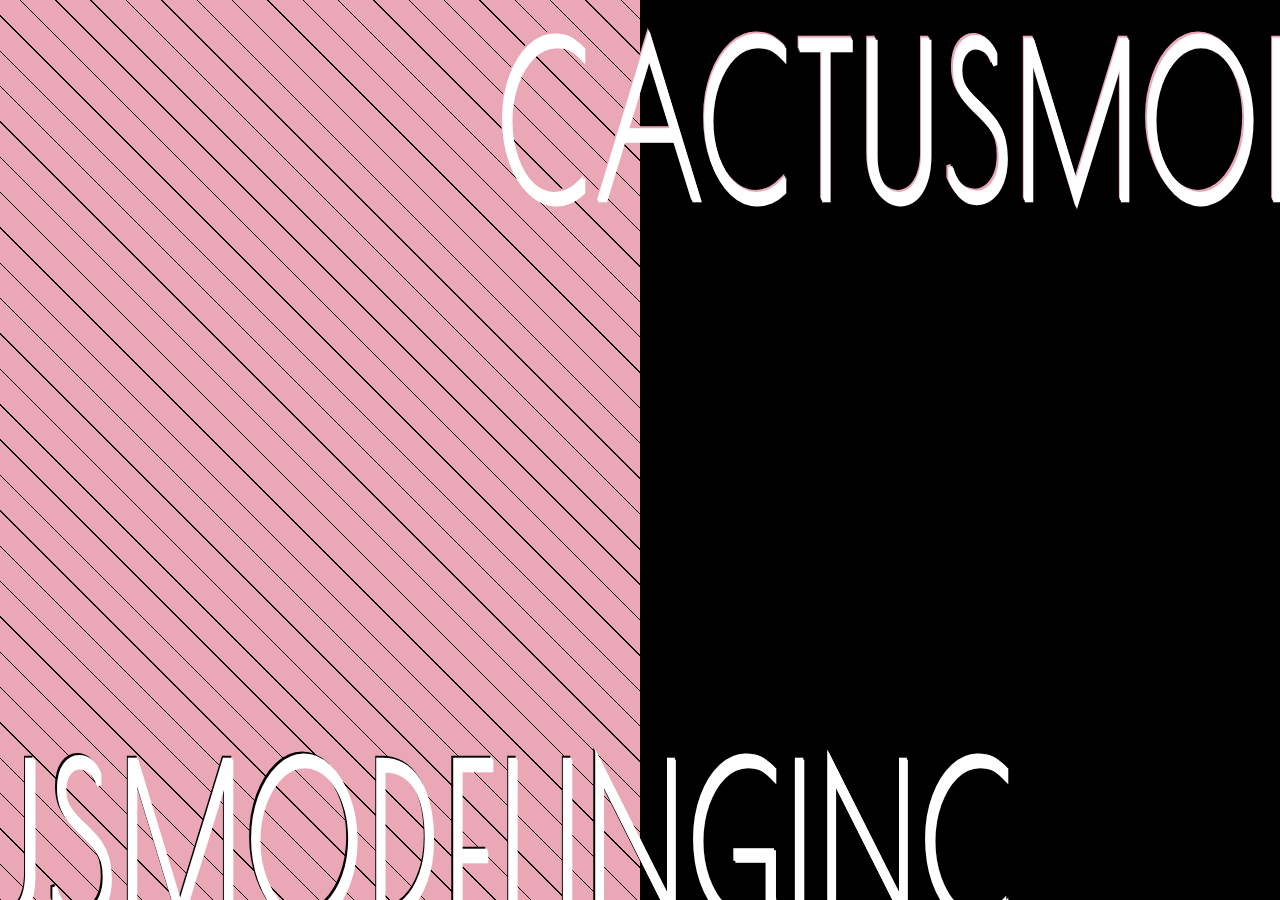
==== commit 5bea4ba6: "Final Style Edits" ====
--- a/index.html
+++ b/index.html
@@ -22,18 +22,18 @@
         <div class = "landing-container">
             <div class = "nav-container">
                 <ul class = "nav-list">
-                    <li><a href = "home.html" class = 'link'>Go To Site</a></li>
+                    <li>See how being yourself can change your life, forever!</li>
+                    <li><a href = "./home/home.html" class = 'link'>Enter Site!</a></li>
                 </ul>
             </div>
             <div class = 'landing-body'>
-                <div class = 'backdrop-container'>
-                </div>
+<!-- 
                 <div class = 'img-container'>
                     <h2>See How Being Yourself
                         <br>
                         Can Change Your Life, Forever!
                     </h2>
-                </div>
+                </div> -->
                 <div class = 'img-sqr'>
                     <img src = "https://img1.wsimg.com/isteam/stock/6mElWNk/:/rs=w:600,h:600,cg:true,m/cr=w:600,h:600">
                 </div>
--- a/landing.css
+++ b/landing.css
@@ -16,11 +16,6 @@
     overflow: hidden !important;
     background: 
     repeating-linear-gradient(	45deg,		black, 			black 1px, transparent 1px, transparent 25px),
-    radial-gradient(circle at 50% 40%, #eaa8b7 0%,#eaa8b7 15%, transparent 15%, transparent 100%),
-    radial-gradient(circle at 50% 100%, #eaa8b7 0%,#eaa8b7 15%, transparent 15%, transparent 100%),
-
-    radial-gradient(circle at 51.5% 9.5%, black 0%, black 20%, transparent 10%, transparent 100%),
-    radial-gradient(circle at 50% 67%, black 0%, black 20%, transparent 10%, transparent 100%),
     linear-gradient(90deg,	#eaa8b7 0%, 	#eaa8b7 50%, black 50%, black 100%);
     
     ;
@@ -41,7 +36,7 @@
     z-index: 2;
     box-shadow: 7px -1px 5px 5px rgba(0, 0, 0, 0.333)    ;
     transform: translate(-50%, -50%);
-    background-color: #fff5ee36;
+    background-color: #fff5ee95;
     backdrop-filter: hue-rotate(90deg) grayscale();
     border-radius: 25px;
 }
@@ -49,8 +44,7 @@
     font-size: 5em;
     width: 100%;
     text-align: center;
-    color: transparent;
-    text-shadow: 2px 1px whitesmoke, -1px 4px black, 4px 0px black;
+    text-shadow: 2px 1px black, 0px 0px black, 4px 0px black;
     letter-spacing: 0.25em;
 }
 .img-sqr{
@@ -66,6 +60,8 @@
     content: "";
     aspect-ratio: 1;
     background-color: whitesmoke;
+    opacity: 0;
+    animation: fadeIn 500ms ease-in-out forwards;
 }
 .img-sqr>img{
     position: relative;
@@ -74,6 +70,42 @@
     left: 50%;
     top: 50%;
     transform: translate(-50%, -50%);
+}
+
+@keyframes slideInFromLeft {
+    0%{
+        left: -1050%;
+    }
+    100%{
+        left: -20%;
+    }
+    
+}
+@keyframes slideInFromRight {
+    0%{
+        left: 1050%;
+    }
+    100%{
+        left: 50%;
+    }
+    
+}
+
+@keyframes fallIntoPlace{
+    0%{
+        transform: scale(2);
+    }
+    100%{
+        opacity: 1;
+        transform: scale(1);
+    }
+}
+
+
+@keyframes fadeIn{
+    100%{
+        opacity: 1;
+    }
 }
 h1{
     z-index: 0;
@@ -85,13 +117,15 @@
     transform: scaleY(2) scaleX(1.25);
     letter-spacing: 0.05em;
     text-shadow: 1px 1px white, -1px -1px black;
+    animation: slideInFromLeft 500ms ease-in-out forwards;
 }
 h1:nth-of-type(2n){
     transform: scaleY(2) scaleX(1.25);
-    left: 60%;
+    left: 50%;
     bottom:80%;
     z-index: 0;
     text-shadow: 1px 1px white, -1px -1px #eaa8b7;
+    animation: slideInFromRight 500ms ease-in-out forwards;
 }
 .landing-img:before{
     width: 50vw;
@@ -127,33 +161,48 @@
     background: repeating-linear-gradient(		#e2738c, 		#e2738c 20px, black 20px, black 25px);
 }
 .backdrop-container-2{
-    filter:drop-shadow(20px 10px white);
-    box-shadow: 7px -1px 5px 5px rgba(0, 0, 0, 0.333)    ;
+    box-shadow: 7px -1px 5px 5px rgba(0, 0, 0, 0.333), 3px -1px 3px 3px rgba(0, 0, 0, 1)    ;
     z-index: 1;
     position: absolute;
-    left: 65%;
-    top: 15%;
+    left: 1%;
+    top: 10%;
     content: '';
     width: 15vw;
     aspect-ratio: 1;
+    opacity: 0;
     border: 2px solid white;
+    border-radius: 50%;
+    animation: fallIntoPlace 500ms ease-in-out forwards;
     background: repeating-linear-gradient(		#e2738c, 		#e2738c 20px, white 20px, white 25px);
 }
 .nav-list{
+    width: 25%;
     list-style: none;
+    position: absolute;
+    right: 10%;
+    bottom: 25%;
+    text-align: center;
+    line-height: 2em;
 }
 .nav-list>li{
     font-weight: 1000;
+    opacity: 0;
+    animation: fadeIn 1000ms ease-in-out forwards;
 }
 .nav-list>li>.link{
-    text-decoration: none;
+    animation: fadeIn 1000ms ease-in-out forwards;
     color: white;
     transition: all 150ms ease-in-out;
-    text-shadow: 1px 1px white, -1px -1px #eaa8b7;
-
+    opacity: 0;
+    text-decoration: none;
+    border-bottom: white 2px solid;
+    padding: 0%;
 }
 .nav-list>li>.link:hover{
     color: #e2738c !important;
+    border-bottom: #e2738c 2px solid;
+    padding-left: 5% !important;
+    padding-right: 5% !important;
 }
 .nav-list>li>.link:visited{
     color: white;
@@ -177,14 +226,16 @@
     h1{
         font-size: 6.5em !important;
     }
-    .img-container>h2{
-        font-size: 4em;
-    }
-    .backdrop-container, .backdrop-container-2{
-        width: 25vw;
-    }
-    .img-container{
-        width: 55vw;
+    .backdrop-container-2{
+        top: 15%;
+    }
+    .nav-list{
+        width: 50%;
+        font-size: 0.95em;
+        right: 1.25%;
+    }
+    .img-sqr{
+        width: 35%;
     }
 }
 @media only screen and (max-width: 1220px){
@@ -192,7 +243,7 @@
         font-size: 5.5em !important;
     }
     .img-sqr{
-        width: 50%;
+        width: 30%;
     }
     .backdrop-container{
         left: 25%;
@@ -212,19 +263,27 @@
     h1:nth-of-type(2n){
         top: 10%;
     }
+    .nav-list{
+        font-size: 0.8em;
+        bottom: 40%;
+    }
 
 }
 @media only screen and (max-width: 880px){
     h1{
         font-size: 7em;
+    }
+    .img-sqr{
+        width: 40%;
     }
     .backdrop-container{
         left: 20%;
         top: 70%;
     }
     .backdrop-container-2{
-        top: 25%;
-        left: 70%;
+        top: 18%;
+        width: 20%;
+        left: -5%;
     }
     .img-container{
         width: 55vw;
@@ -233,13 +292,32 @@
     }
 }
 @media only screen and (max-width: 880px){
-    h1{
-        left: -47%;
-    }
-    h1:nth-of-type(2n){
-        left: 30%;
-    }
-
+    .landing-container{
+        background: black;
+    }
+    .img-sqr{
+        display: none;
+    }
+    .backdrop-container-2{
+        display: none;
+    }
+    h1{
+        font-size: 2em !important;
+        text-shadow: none !important;
+        animation: none !important;
+        padding: 0px !important;
+        margin: 0px !important;
+        left: 15% !important;
+        top: 20% !important;
+    }
+    h1:nth-of-type(1){
+        display: none;
+    }
+    .nav-list{
+        left: 50%;
+        top: 50%;
+        transform: translate(-50%, -50%);
+    }
 }
 @media only screen and (max-width: 700px){
     h1{
@@ -247,18 +325,6 @@
     }
     h1:nth-of-type(2n){
         left: 55%;
-    }
-    .landing-container{
-        background: 
-        repeating-linear-gradient(	45deg,		black, 			black 1px, transparent 1px, transparent 25px),
-        radial-gradient(circle at 50% 40%, #eaa8b7 0%,#eaa8b7 15%, transparent 15%, transparent 100%),
-        radial-gradient(circle at 50% 100%, #eaa8b7 0%,#eaa8b7 15%, transparent 15%, transparent 100%),
-    
-        radial-gradient(circle at 51.5% 9.5%, black 0%, black 25%, transparent 10%, transparent 100%),
-        radial-gradient(circle at 50% 67%, black 0%, black 25%, transparent 10%, transparent 100%),
-        linear-gradient(90deg,	#eaa8b7 0%, 	#eaa8b7 50%, black 50%, black 100%);
-        
-        ;
     }
 }
 
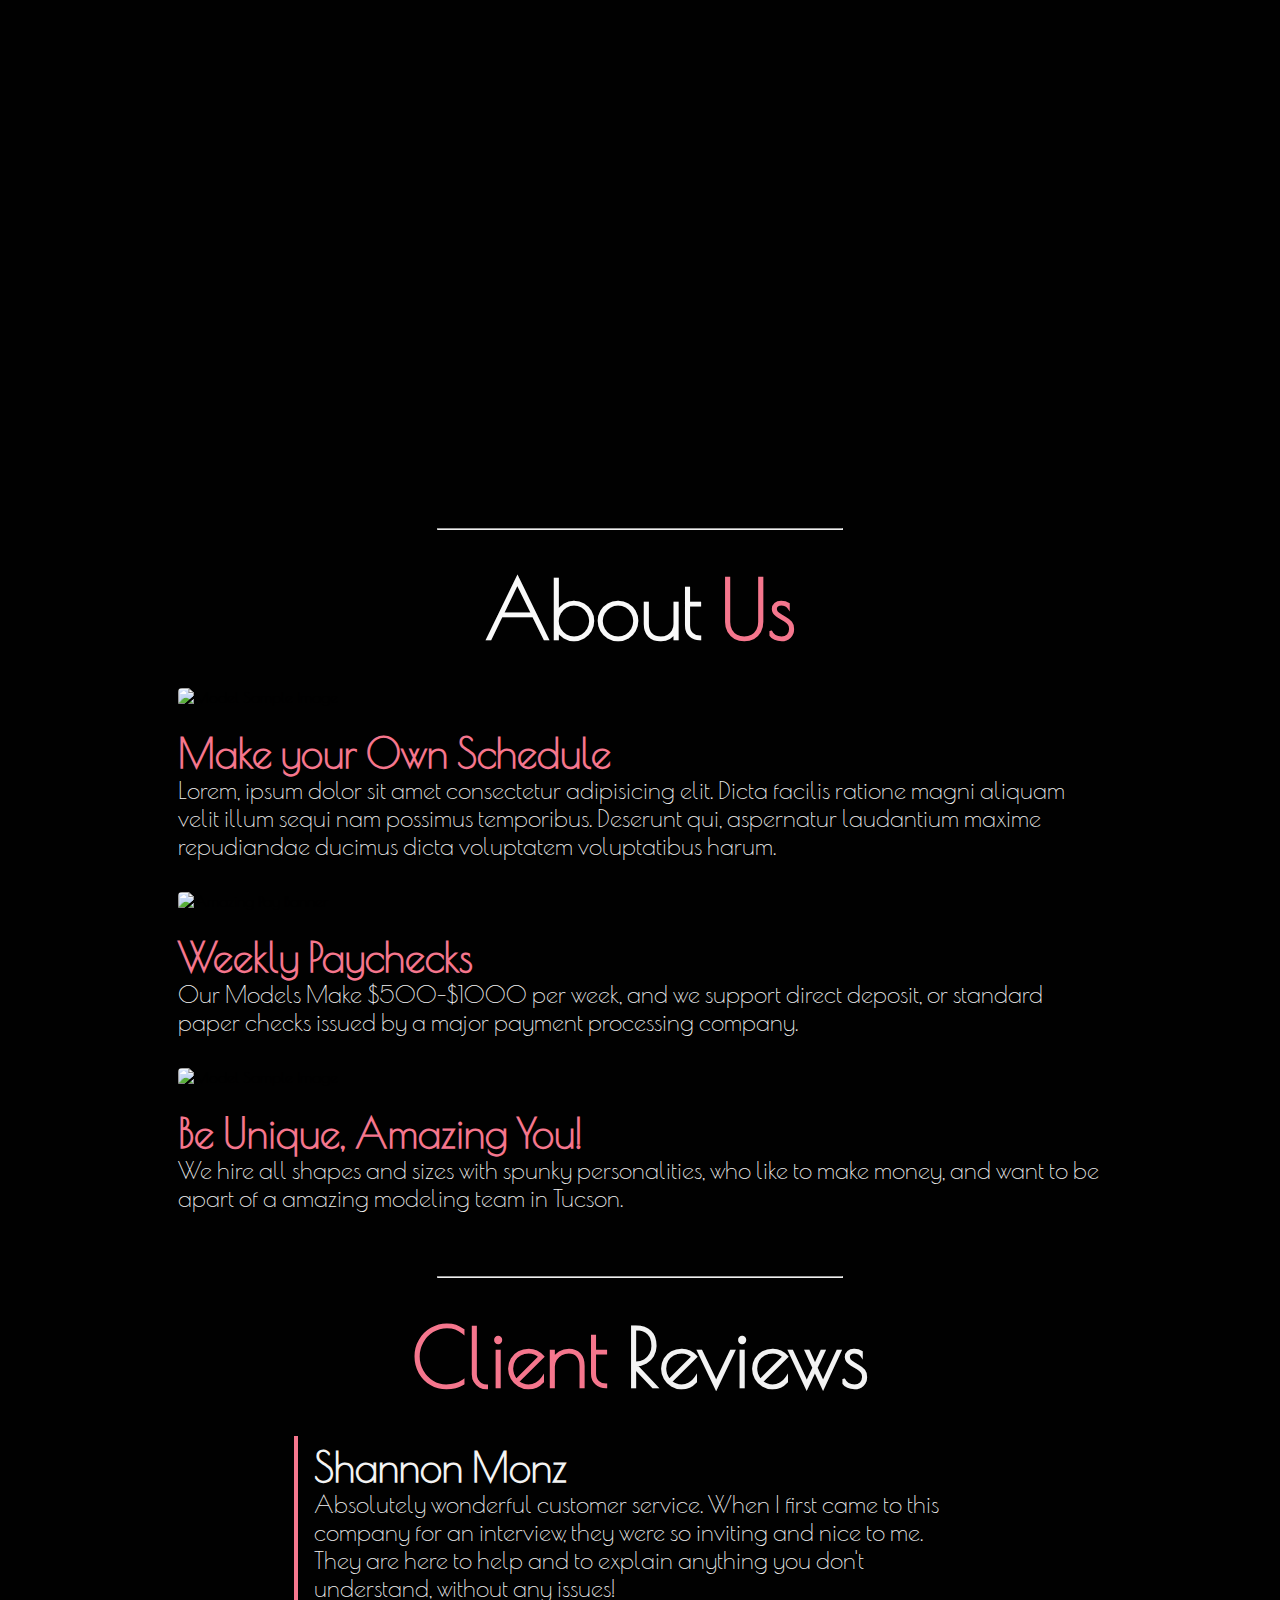
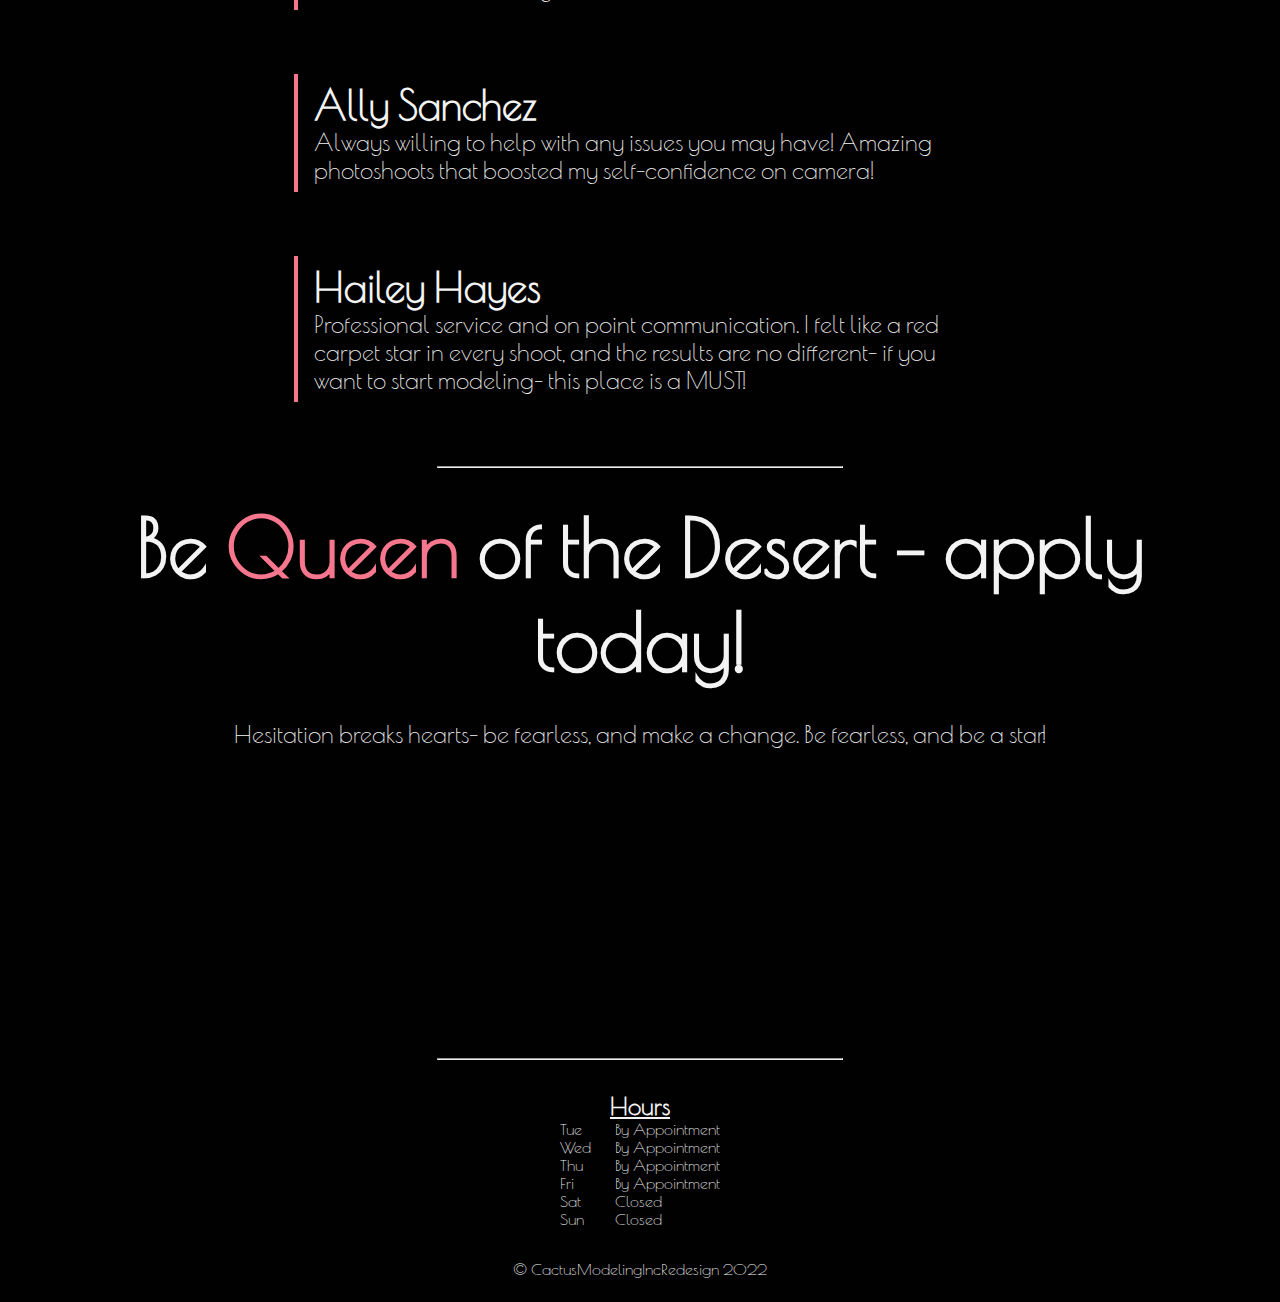
==== commit fef3e3bd: "New Style, New Site" ====
--- a/index.html
+++ b/index.html
@@ -1,49 +1,155 @@
 <!DOCTYPE html>
 <html>
+
     <head>
         <meta charset="utf-8">
         <meta http-equiv="X-UA-Compatible" content="IE=edge">
         <title>CactusModelingInc. Redesign</title>
-        <meta name="description" content="">
+        <meta name="description" content="A redesign of Tucson's CactusModelingInc. website. With a better palette, more details, and
+        overall a complete change in theme, this is a serverless project with style!">
         <script src="https://cdnjs.cloudflare.com/ajax/libs/jquery/3.6.0/jquery.min.js" integrity="sha512-894YE6QWD5I59HgZOGReFYm4dnWc1Qt5NtvYSaNcOP+u1T9qYdvdihz0PPSiiqn/+/3e7Jo4EaG7TubfWGUrMQ==" crossorigin="anonymous" referrerpolicy="no-referrer"></script>
         <meta name="viewport" content="width=device-width, initial-scale=1">
         <link rel="preconnect" href="https://fonts.googleapis.com">
-<link rel="preconnect" href="https://fonts.gstatic.com" crossorigin>
-<link href="https://fonts.googleapis.com/css2?family=Edu+VIC+WA+NT+Beginner&display=swap" rel="stylesheet">
-<link rel="preconnect" href="https://fonts.googleapis.com">
-<link rel="preconnect" href="https://fonts.gstatic.com" crossorigin>
-<link href="https://fonts.googleapis.com/css2?family=Edu+TAS+Beginner&display=swap" rel="stylesheet">
-<link rel="stylesheet" href="main.css">
-<link href="https://fonts.googleapis.com/css2?family=Poiret+One&display=swap" rel="stylesheet">
-<link rel="stylesheet" href="https://cdn.jsdelivr.net/npm/bootstrap@5.1.3/dist/css/bootstrap.min.css" integrity="sha384-1BmE4kWBq78iYhFldvKuhfTAU6auU8tT94WrHftjDbrCEXSU1oBoqyl2QvZ6jIW3" crossorigin="anonymous">
+        <link rel="preconnect" href="https://fonts.gstatic.com" crossorigin>
+        <link href="https://fonts.googleapis.com/css2?family=Edu+VIC+WA+NT+Beginner&display=swap" rel="stylesheet">
+        <link rel="preconnect" href="https://fonts.googleapis.com">
+        <link rel="preconnect" href="https://fonts.gstatic.com" crossorigin>
+        <link href="https://fonts.googleapis.com/css2?family=Edu+TAS+Beginner&display=swap" rel="stylesheet">
+        <link href="https://fonts.googleapis.com/css2?family=Poiret+One&display=swap" rel="stylesheet">
+        <link rel="stylesheet" href="https://cdn.jsdelivr.net/npm/bootstrap@5.1.3/dist/css/bootstrap.min.css" integrity="sha384-1BmE4kWBq78iYhFldvKuhfTAU6auU8tT94WrHftjDbrCEXSU1oBoqyl2QvZ6jIW3" crossorigin="anonymous">
         <link rel="stylesheet" href="./landing.css">
     </head>
+
     <body>
-        <div class = "landing-container">
-            <div class = "nav-container">
-                <ul class = "nav-list">
-                    <li>See how being yourself can change your life, forever!</li>
-                    <li><a href = "./home/home.html" class = 'link'>Enter Site!</a></li>
-                </ul>
+
+        <!-- LANDING/HEADER -->
+
+        <section class = 'landing-body'>
+            <img src = "https://img1.wsimg.com/isteam/stock/o30GPlr/:/rs=h:500,cg:true,m">
+            <div class="landing-text">
+                <h1>Cactus<span class='pink-text'>Modeling</span>Inc</h1>
+                <p>
+                    Feeling fearless? Ready to make your mark? Here at CactusModelingInc.,
+                    we'll fulfill your modeling dream, one amazing photoshoot at a time.
+                </p>
+                <p>
+                    Sound too good to be true? We welcome you to fill out our brief application below, and see
+                    for yourself what CactusModelingInc. is all about!
+                </p>
+                <form id = 'form' class="landing-form" name="contact" method="POST" data-netlify="true">
+                    <input type = 'text' class = "contactformInputs"  placeholder="Name*">
+                    <input type = 'text' class = "contactformInputs"   placeholder= "Email*">
+                    <input type = 'text' class = "contactformInputs"   placeholder="Instagram*">
+                    <button type = 'submit' class = "contactformSubmit" style=" margin-top: 30px;" placeholder="Name">SUBMIT</button>
+                </form>
             </div>
-            <div class = 'landing-body'>
-<!-- 
-                <div class = 'img-container'>
-                    <h2>See How Being Yourself
-                        <br>
-                        Can Change Your Life, Forever!
-                    </h2>
-                </div> -->
-                <div class = 'img-sqr'>
-                    <img src = "https://img1.wsimg.com/isteam/stock/6mElWNk/:/rs=w:600,h:600,cg:true,m/cr=w:600,h:600">
-                </div>
-                <div class = 'backdrop-container-2'>
+        </section>
+
+        <hr></hr>
+
+        <!-- ABOUT US -->
+
+        <section class="about-body">
+            <h1>About <span class="pink-text">Us</span></h1>
+
+            <div class="about-item-container">
+                <img id = 'schedImg' src = 'https://img1.wsimg.com/isteam/stock/6mElWNk/:/rs=w:600,h:300,cg:true,m/cr=w:600,h:300' alt = 'Model Sample Image'>
+                <div id = 'sched'>
+                    <h2>Make your Own Schedule</h2>
+                    <p>Lorem, ipsum dolor sit amet consectetur adipisicing elit. Dicta facilis ratione magni aliquam velit illum sequi nam possimus temporibus. Deserunt qui, aspernatur laudantium maxime repudiandae ducimus dicta voluptatem voluptatibus harum.</p>
                 </div>
             </div>
-            <h1>CACTUSMODELINGINC</h1>
-            <h1>CACTUSMODELINGINC</h1>
-        </div>
-        
-        <script src="landing.js"></script>
+            <div class="about-item-container">
+                <img id = 'payImg' class = 'payimg' src = 'https://img1.wsimg.com/isteam/stock/WbYaE6g/:/rs=w:600,h:300,cg:true,m/cr=w:600,h:300' alt = 'Amazing Pay Banner'>
+                <div id = 'sched'>
+                    <h2>Weekly Paychecks</h2>
+                    <p>Our Models Make $500-$1000 per week, and we support direct deposit, or standard paper checks issued by a major payment processing company.</p>
+                </div>
+            </div>
+            <div class="about-item-container">
+                <img id = 'schedImg' src = 'https://img1.wsimg.com/isteam/stock/5943/:/cr=t:0%25,l:0%25,w:100%25,h:70%25/rs=w:600,h:300,cg:true' alt = 'Model Sample Image'>
+                <div id = 'sched'>
+                    <h2>Be Unique, Amazing You!</h2>
+                    <p>We hire all shapes and sizes with spunky personalities, who like to make money, and want to be apart of a amazing modeling team in Tucson.</p>
+                </div>
+            </div>
+        </section>
+
+        <hr></hr>
+
+        <!-- REVIEWS -->
+
+        <section class = 'reviews'>
+            <h1><span class="pink-text">Client</span> Reviews</h1>
+
+            <div class="review">
+                <h2>Shannon Monz</h2>
+                <p>Absolutely wonderful customer service. When I first came to this company for an interview, they were so inviting and nice to me.
+                    They are here to help and to explain anything you don't understand, without any issues!
+                </p>
+            </div>
+            <div class="review">
+                <h2>Ally Sanchez</h2>
+                <p>
+                    Always willing to help with any issues you may have! Amazing photoshoots that boosted my self-confidence on camera!
+                </p>
+            </div>
+            <div class="review">
+                <h2>Hailey Hayes</h2>
+                <p>
+                    Professional service and on point communication. I felt like a red carpet star in every shoot,
+                    and the results are no different- if you want to start modeling- this place is a MUST!
+                </p>
+            </div>
+        </section>
+
+        <hr></hr>
+
+        <!-- CONTACT US -->
+
+        <section class="contact-body">
+            <h1>Be <span class="pink-text">Queen</span> of the Desert - apply today!</h1>
+            <p>
+                Hesitation breaks hearts- be fearless, and make a change. Be fearless,
+                and be a star!
+            </p>
+            <form id = 'form-alt' class="landing-form alt-form" name="contact-alt" method="POST" data-netlify="true">
+                <input type = 'text' class = "contactformInputs"  placeholder="Name*">
+                <input type = 'text' class = "contactformInputs"   placeholder= "Email*">
+                <input type = 'text' class = "contactformInputs"   placeholder="Instagram*">
+                <button type = 'submit' class = "contactformSubmit" style=" margin-top: 30px;" placeholder="Name">SUBMIT</button>
+            </form>
+        </section>
+
+        <hr></hr>
+
+        <!-- HOURS -->
+
+        <section class="hours-body">
+            <h2><u>Hours</u></h2>
+            <ul class="hours-list">
+                <div>
+                <li>Tue</li>
+                <li>Wed</li>
+                <li>Thu</li>
+                <li>Fri</li>
+                <li>Sat</li>
+                <li>Sun</li>
+                </div>
+                <div>
+                    <li>By Appointment</li>
+                    <li>By Appointment</li>
+                    <li>By Appointment</li>
+                    <li>By Appointment</li>
+                    <li>Closed</li>
+                    <li>Closed</li>
+                </div>
+            </ul>
+        </section>
+
+        <!-- DISCLAIMER -->
+
+        <p class="disclaimer">&copy; CactusModelingIncRedesign 2022</p>
+
     </body>
 </html>--- a/landing.css
+++ b/landing.css
@@ -1,353 +1,309 @@
-*{
+* {
     margin: 0px;
     padding: 0px;
     box-sizing: border-box;
     font-family: 'Poiret One', cursive;
 }
-body{
-    background-color:	#fff5ee;
-}
-.landing-body{
-    overflow:hidden !important;
-
-}
-.landing-container{
+
+hr {
+    background-color: #f3f3f3;
+    width: 33%;
+    align-self: center;
+        margin-bottom: 32px;
+}
+section {
+    margin-bottom: 32px;
+}
+
+body {
+    background-color: #010101;
+    display: flex;
+    flex-direction: column;
+    align-items: center;
+    justify-content: center;
+    padding: 24px;
+}
+
+.landing-body {
+    align-self: center;
+    width: 75%;
+    display: flex;
+    flex-direction: row;
+    align-items: center;
+    justify-content: center;
+    gap: 24px;
+}
+.landing-body > img {
+    width: 100%;
+    flex-basis: 50%;
     position: relative;
-    overflow: hidden !important;
-    background: 
-    repeating-linear-gradient(	45deg,		black, 			black 1px, transparent 1px, transparent 25px),
-    linear-gradient(90deg,	#eaa8b7 0%, 	#eaa8b7 50%, black 50%, black 100%);
-    
-    ;
-    width: 100%;
-    display: grid;
-    grid-template-columns: 1;
-    grid-template-rows: 90vh 10vh;
-}
-.img-container{
-    display: flex;
-    align-items: center;
-    width: 50vw;
-    border: 5px outset #e2738c;
-    aspect-ratio: 2;
-    position: absolute;
-    left: 50%;
-    top: 50%;
-    z-index: 2;
-    box-shadow: 7px -1px 5px 5px rgba(0, 0, 0, 0.333)    ;
-    transform: translate(-50%, -50%);
-    background-color: #fff5ee95;
-    backdrop-filter: hue-rotate(90deg) grayscale();
-    border-radius: 25px;
-}
-.img-container>h2{
-    font-size: 5em;
-    width: 100%;
+    z-index: 1;
+    opacity: 0;
+    animation: fadeIn 250ms ease-in-out forwards;
+}
+.landing-text {
+    width: 100% !important;
+    flex-basis: 50%;
+    display: flex;
+    flex-direction: column;
+}
+.landing-text > h1 {
+    width: 50% !important;
+    color: #f9f9f9;
+    font-size: 5rem;
+    opacity: 0;
+    animation: fadeIn 250ms ease-in-out forwards;
+}
+.landing-text > p {
+    opacity: 0;
+    position: relative;
+    color: #f3f3f3;
+    font-size: 1.75rem;
+    animation: slideIn 500ms ease-in-out forwards;
+    text-align: justify;
+}
+.pink-text {
+    color: #f5768d;
+}
+img {
+    border-radius: 4px;
+}
+.landing-form {
+    display: flex;
+    flex-direction: column;
+    align-items: center;
+    justify-content: center;
+}
+.landing-form > input{
+    background-color: #f3f3f3;
+    color: #010101;
+    font-weight: 750;
+    font-size: 1.5rem;
+    padding: 4px;
+    margin: 8px;
+    width: 75%;
+    transition: all 100ms ease-in-out;
+    border: none;
+    border-radius: 4px;
+    opacity: 0;
+}
+.landing-form > input:nth-of-type(1){
+    animation: fadeIn 250ms ease-in-out forwards;
+
+}
+.landing-form > input:nth-of-type(2){
+    animation: fadeIn 250ms ease-in-out forwards 50ms;
+
+}
+.landing-form > input:nth-of-type(3){
+    animation: fadeIn 250ms ease-in-out forwards 100ms;
+
+}
+.landing-form > input:hover{
+    color: #f5768d;
+    filter: brightness(1.5);
+    background-color: #404040;
+}
+
+.landing-form > input:focus{
+    outline: none;
+    border-bottom: 2px solid #f5768d;
+}
+.alt-form > input, button{
+    width: 50% !important;
+}
+.landing-form > button {
+    width: 75%;
+    margin: 8px;
+    background-color: #010101;
+    border: 4px solid #f5768d;
+    padding: 8px;
+    font-size: 1.5rem;
+    font-weight: 750;
+    color: #f3f3f3;
+    transition: all 100ms ease-in-out;
+    opacity: 0;
+    animation: fadeIn 250ms ease-in-out forwards 150ms;
+}
+
+.landing-form > button:hover{
+    filter: brightness(1.5);
+    background-color: #404040;
+}
+
+.about-body {
+    width: 75%;
+}
+
+.about-body > h1 {
     text-align: center;
-    text-shadow: 2px 1px black, 0px 0px black, 4px 0px black;
-    letter-spacing: 0.25em;
-}
-.img-sqr{
-    padding: 2.5%;
-    border: 20px outset black;
-    background-color: white;
-    position: absolute;
-    z-index: 1;
-    width: 30%;
-    left:28%;
-    top: 30%;
-    transform: translate(-50%,-50%) rotate(-35deg);;
-    content: "";
-    aspect-ratio: 1;
-    background-color: whitesmoke;
-    opacity: 0;
-    animation: fadeIn 500ms ease-in-out forwards;
-}
-.img-sqr>img{
-    position: relative;
-    width: 95%;
-    aspect-ratio: 1;
-    left: 50%;
-    top: 50%;
-    transform: translate(-50%, -50%);
-}
-
-@keyframes slideInFromLeft {
-    0%{
-        left: -1050%;
-    }
-    100%{
-        left: -20%;
-    }
-    
-}
-@keyframes slideInFromRight {
-    0%{
-        left: 1050%;
-    }
-    100%{
-        left: 50%;
-    }
-    
-}
-
-@keyframes fallIntoPlace{
-    0%{
-        transform: scale(2);
-    }
-    100%{
+    color: #f9f9f9;
+    font-size: 5rem;
+}
+
+.about-item-container {
+    display: flex;
+    gap: 24px;
+    margin-top: 32px;
+    margin-bottom: 32px;
+}
+.about-item-container:nth-of-type(2){
+    flex-direction: row-reverse;
+}
+.about-item-container > div > h2 {
+    font-size: 2.5rem;
+    color: #f5768d;
+}
+.about-item-container > div > p {
+    color: #f3f3f3;
+    font-size: 1.5rem;
+}
+
+
+.reviews{
+    display: flex;
+    flex-direction: column;
+    align-items: center;
+    justify-content: center;
+    width: 75%;
+}
+
+.reviews > h1 {
+    color: #f3f3f3;
+    font-size: 5rem;
+}
+
+.review{
+    border-left: 4px solid #f5768d;
+    display: flex;
+    flex-direction: column;
+    align-items: flex-start;
+    padding: 8px 16px;
+    margin-top: 32px;
+    margin-bottom: 32px;
+    width: 75%;
+}
+
+
+.review > h2 {
+    font-size: 2.5rem;
+    color: #f3f3f3;
+}
+.review > p {
+    color: #f3f3f3;
+    font-size: 1.5rem;
+}
+
+.contact-body > h1 {
+    text-align: center;
+    color: #f3f3f3;
+    font-size: 5rem;
+    margin-bottom: 32px; .landing-body> img {
+        display: none;
+    }
+}
+
+.contact-body > p {
+    color: #f3f3f3;
+    font-size: 1.5rem;
+    text-align: center;
+    margin-bottom: 32px;
+    margin-top: 32px;
+}
+
+.disclaimer {
+    color: #f3f3f3;
+}
+
+.hours-body{
+    display: flex;
+    flex-direction: column;
+    align-items: center;
+}
+
+.hours-body > h2 {
+    font-size: 1.5rem;
+    color: #f3f3f3;
+}
+.hours-list{
+    list-style: none;
+    color: #f3f3f3;
+    display: flex;
+    gap: 24px;
+}
+@keyframes fadeIn{
+    100% {
         opacity: 1;
-        transform: scale(1);
-    }
-}
-
-
-@keyframes fadeIn{
-    100%{
-        opacity: 1;
-    }
-}
-h1{
-    z-index: 0;
-    color: white;
-    font-size: 8rem;
-    position: absolute;
-    left: -20%;
-    bottom: 0%;
-    transform: scaleY(2) scaleX(1.25);
-    letter-spacing: 0.05em;
-    text-shadow: 1px 1px white, -1px -1px black;
-    animation: slideInFromLeft 500ms ease-in-out forwards;
-}
-h1:nth-of-type(2n){
-    transform: scaleY(2) scaleX(1.25);
-    left: 50%;
-    bottom:80%;
-    z-index: 0;
-    text-shadow: 1px 1px white, -1px -1px #eaa8b7;
-    animation: slideInFromRight 500ms ease-in-out forwards;
-}
-.landing-img:before{
-    width: 50vw;
-    aspect-ratio: 1;
-    content: "";
-    background-color: red;
-}
-.nav-container{
-    grid-column: 1;
-    grid-row: 2;
-    display: flex;
-    flex-direction: row;
-    align-items: center;
-    background-color: transparent;
-    color: white;
-    justify-self: flex-end;
-    margin-right: 2.5%;
-    font-size: 3rem;
-    padding: 1%;
-}
-.backdrop-container{
-    box-shadow: 2px -2px 5px 5px rgba(0, 0, 0, 0.333)    ;
-    border-radius: 50%;
-    z-index: 3;
-    position: absolute;
-    left: 25%;
-    top: 75%;
-    transform: translate(-50%, -50%) rotate(35deg);
-    content: '';
-    width: 15vw;
-    aspect-ratio: 1;
-    border: 2px solid black;
-    background: repeating-linear-gradient(		#e2738c, 		#e2738c 20px, black 20px, black 25px);
-}
-.backdrop-container-2{
-    box-shadow: 7px -1px 5px 5px rgba(0, 0, 0, 0.333), 3px -1px 3px 3px rgba(0, 0, 0, 1)    ;
-    z-index: 1;
-    position: absolute;
-    left: 1%;
-    top: 10%;
-    content: '';
-    width: 15vw;
-    aspect-ratio: 1;
-    opacity: 0;
-    border: 2px solid white;
-    border-radius: 50%;
-    animation: fallIntoPlace 500ms ease-in-out forwards;
-    background: repeating-linear-gradient(		#e2738c, 		#e2738c 20px, white 20px, white 25px);
-}
-.nav-list{
-    width: 25%;
-    list-style: none;
-    position: absolute;
-    right: 10%;
-    bottom: 25%;
-    text-align: center;
-    line-height: 2em;
-}
-.nav-list>li{
-    font-weight: 1000;
-    opacity: 0;
-    animation: fadeIn 1000ms ease-in-out forwards;
-}
-.nav-list>li>.link{
-    animation: fadeIn 1000ms ease-in-out forwards;
-    color: white;
-    transition: all 150ms ease-in-out;
-    opacity: 0;
-    text-decoration: none;
-    border-bottom: white 2px solid;
-    padding: 0%;
-}
-.nav-list>li>.link:hover{
-    color: #e2738c !important;
-    border-bottom: #e2738c 2px solid;
-    padding-left: 5% !important;
-    padding-right: 5% !important;
-}
-.nav-list>li>.link:visited{
-    color: white;
-}
-.landing-body{
-    grid-column: 1;
-    grid-row: 1;
-}
-
-@media only screen and (max-width: 1780px){
-    h1{
-        font-size: 7em;
-    }
-}
-@media only screen and (max-width: 1780px){
-    h1{
-        font-size: 7em;
-    }
-}
-@media only screen and (max-width: 1600px){
-    h1{
-        font-size: 6.5em !important;
-    }
-    .backdrop-container-2{
-        top: 15%;
-    }
-    .nav-list{
-        width: 50%;
-        font-size: 0.95em;
-        right: 1.25%;
-    }
-    .img-sqr{
-        width: 35%;
-    }
-}
-@media only screen and (max-width: 1220px){
-    h1{
-        font-size: 5.5em !important;
-    }
-    .img-sqr{
-        width: 30%;
-    }
-    .backdrop-container{
-        left: 25%;
-        top: 65%;
-    }
-    .backdrop-container-2{
-        top: 20%;
-    }
-    .img-container>h2{
-        font-size: 3em;
-    }
-}
-@media only screen and (max-width: 1080px){
-    h1{
-        bottom: 15%;
-    }
-    h1:nth-of-type(2n){
-        top: 10%;
-    }
-    .nav-list{
-        font-size: 0.8em;
-        bottom: 40%;
-    }
-
-}
-@media only screen and (max-width: 880px){
-    h1{
-        font-size: 7em;
-    }
-    .img-sqr{
-        width: 40%;
-    }
-    .backdrop-container{
-        left: 20%;
-        top: 70%;
-    }
-    .backdrop-container-2{
-        top: 18%;
-        width: 20%;
-        left: -5%;
-    }
-    .img-container{
-        width: 55vw;
-        aspect-ratio: 1;
-        background-position: 50% 50%;
-    }
-}
-@media only screen and (max-width: 880px){
-    .landing-container{
-        background: black;
-    }
-    .img-sqr{
+    }
+}
+
+@keyframes slideIn {
+    0% {
+        left: -50%;
+    }
+    100% {
+       left: 0px;
+       opacity: 1;
+    }
+}
+
+@media screen and (max-width: 1470px){
+    .landing-body> img {
         display: none;
     }
-    .backdrop-container-2{
-        display: none;
-    }
-    h1{
-        font-size: 2em !important;
-        text-shadow: none !important;
-        animation: none !important;
-        padding: 0px !important;
-        margin: 0px !important;
-        left: 15% !important;
-        top: 20% !important;
-    }
-    h1:nth-of-type(1){
-        display: none;
-    }
-    .nav-list{
-        left: 50%;
-        top: 50%;
-        transform: translate(-50%, -50%);
-    }
-}
-@media only screen and (max-width: 700px){
-    h1{
-        left: -55%;
-    }
-    h1:nth-of-type(2n){
-        left: 55%;
-    }
-}
-
-@media only screen and (max-width: 600px){
-    .backdrop-container{
-        left: 10%;
-        top: 70%;
-        width: 45vw;
-    }
-    .img-sqr{
-        width: 60%;
-    }
-    .backdrop-container-2{
-        width: 45vw;
-        top: 20%;
-        left: 55%;
-    }
-    .img-container{
-        width: 85vw;
-        padding: 5% !important;
-        aspect-ratio: 1;
-    }
-    .img-container>h2{
-        font-size: 2.5em;
+    .landing-text {
+        flex-basis: 100%;
+    }
+    .about-item-container{
+        display: flex;
+        flex-direction: column !important;
+    }
+}
+@media screen and (max-width: 925px){
+    .landing-text > p {
+        width: 100%;
+    }
+    .landing-text > h1 {
+        font-size: 4rem;
+    }
+    .reviews {
+        width: 95%;
+    }
+}
+
+@media screen and (max-width: 630px){
+    .landing-text > h1 {
+        font-size: 3rem;
+    }
+    h2 {
+        font-size: 2rem !important;
+    }
+}
+@media screen and (max-width: 570px){
+    .landing-text > h1 {
+        font-size: 2.5rem;
+    }
+    h1 {
+        font-size: 2.5rem !important;
+    }
+    h2 {
+        font-size: 1.75rem !important;
+    }
+    p, input, button {
+        font-size: 1.25rem !important;
+    }
+}
+@media screen and (max-width: 440px){
+    .landing-text > h1 {
+        font-size: 2rem;
+    }
+    h1 {
+        font-size: 2rem !important;
+    }
+    h2 {
+        font-size: 1.75rem !important;
+    }
+    p, input, button {
+        font-size: 1.25rem !important;
     }
 }